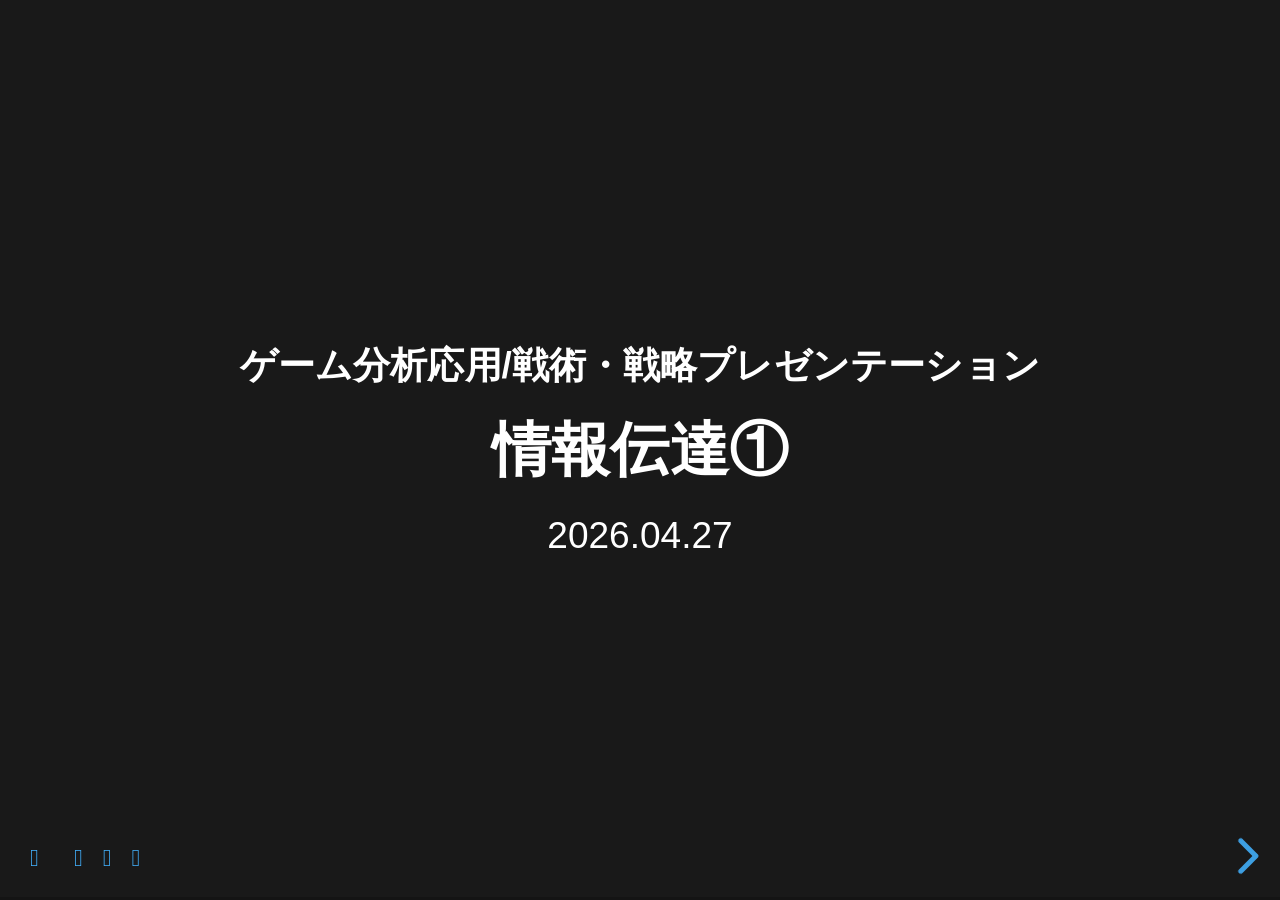
==== export/index.html @ 5ce7e320 "Publish lecture03 materials and generated reveal exports. Add the new lecture markdown/theme assets " ====
<!doctype html>
<html lang="en">

<head>
  <meta charset="utf-8">

  <title>Reveal JS presentation</title>

  <meta name="description" content="A framework for easily creating beautiful presentations using HTML">
  <meta name="author" content="Hakim El Hattab">

  <meta name="apple-mobile-web-app-capable" content="yes">
  <meta name="apple-mobile-web-app-status-bar-style" content="black-translucent">

  <meta name="viewport" content="width=device-width, initial-scale=1.0">

  <link rel="stylesheet" href="libs/reveal.js/4.3.1/reset.css">
  <link rel="stylesheet" href="libs/reveal.js/4.3.1/reveal.css">

  <link rel="stylesheet" href="https://maxcdn.bootstrapcdn.com/font-awesome/4.5.0/css/font-awesome.min.css">

  <!-- highlight Theme -->
  
  <link rel="stylesheet" href="libs/highlight.js/11.3.1/styles/monokai.min.css">
  
	
		
	<link rel="stylesheet" href="libs/reveal.js/4.3.1/plugin/chalkboard/style.css">
	
	
	
  <link rel="stylesheet" href="libs/reveal.js/4.3.1/plugin/customcontrols/style.css">
  
	



  <!-- Revealjs Theme -->
  
  <link rel="stylesheet" href="libs/reveal.js/4.3.1/theme/black.css" id="theme">
  
  

  <link rel="stylesheet" href="libs/styles/tasklist.css">
	<link rel="stylesheet" href="libs/styles/iota.css">
	<link rel="stylesheet" href="libs/styles/layout.css">


  <!-- Revealjs Theme -->
  

   <!-- css list -->
	

   

</head>

<body>

   

  <div class="reveal">

    <!-- Any section element inside of this container is displayed as a slide -->
    <div class="slides">

      


    
        <section >
            
            <link rel="stylesheet" href="my-theme.css">
<p><strong>ゲーム分析応用/戦術・戦略プレゼンテーション</strong></p>
<h1>情報伝達①</h1>
<p>2026.04.27</p>

            </section>
    



    
        <section >
            
            <h1>本日の内容</h1>
<ul>
<li class="fragment fade-left">前回の振り返り</li>
<li class="fragment fade-left">Sec1 ドキュメントベースのススメ</li>
<li class="fragment fade-left">Sec2 タスク準備時間</li>
</ul>

            </section>
    



    
        <section >
            
            <h3>前回の振り返り</h3>
<ul>
<li class="fragment fade-left">プレゼンテーションには４つの機能がある
<ul>
<li class="fragment fade-left">情報伝達</li>
<li class="fragment fade-left">理解促進</li>
<li class="fragment fade-left">納得形成</li>
<li class="fragment fade-left">行動喚起</li>
</ul>
</li>
<li class="fragment fade-left">行動喚起（相手に意図した行動をしてもらうこと）が最終目的</li>
<li class="fragment fade-left">プレゼンの成功とは、目的が達成されたかどうかで決まる</li>
<li class="fragment fade-left">プレゼンを成功させるために大切なことは
<ul>
<li class="fragment fade-left">まず目的を明確にすること</li>
<li class="fragment fade-left">相手の気持ち・立場になって構成すること</li>
</ul>
</li>
</ul>

            </section>
    



    
        <section data-transition="slide" data-background="#00b2bc" data-background-transition="zoom">
            
            <h1>Section1</h1>
<p>ドキュメントベースのススメ</p>
<!-- .slide: data-transition="slide" data-background="#00b2bc" data-background-transition="zoom" -->
<ul>
<li class="fragment fade-left">「いきなりスライド」がもたらす罠</li>
<li class="fragment fade-left">ドキュメントベースとは</li>
<li class="fragment fade-left">なぜプレゼンなのにドキュメントなのか</li>
<li class="fragment fade-left">ドキュメントベースのデメリット</li>
<li class="fragment fade-left">どのように構成するか</li>
<li class="fragment fade-left">ドキュメントベースのためのテクニック</li>
</ul>

            </section>
    



    
        <section >
            
            <h2>「いきなりスライド」がもたらす罠</h2>
<p class="fragment fade-left">こんな経験ないですか？</p>
<ol>
<li class="fragment fade-left">何を伝えたいのかわからなくなる</li>
<li class="fragment fade-left">統一感のないレイアウト</li>
<li class="fragment fade-left">テンプレートありきの構成</li>
</ol>

            </section>
    



    
        <section >
            
            <h3>何を伝えたいのかわからなくなる</h3>
<ul>
<li class="fragment fade-left">パワポにいきなり取り組むと･･･</li>
<li class="fragment fade-left">最終的な着地が見えにくく、枝葉のスライドが増えていく</li>
<li class="fragment fade-left">結果的に何を伝えたいプレゼンなのか路頭に迷う</li>
</ul>

            </section>
    



    
        <section >
            
            <h3>統一感のないレイアウト</h3>
<ul>
<li class="fragment fade-left">スライドごとにボリュームがバラバラ</li>
<li class="fragment fade-left">見出しの構成も一貫性がない（粒度がばらばら）</li>
<li class="fragment fade-left">全体的に統一感のないデザインになる</li>
</ul>

            </section>
    



    
        <section >
            
            <h3>テンプレートありきの構成</h3>
<ul>
<li class="fragment fade-left">出回っているテンプレートを使えば見た目は綺麗だが･･･</li>
<li class="fragment fade-left">内容がテンプレートありきになる</li>
<li class="fragment fade-left">結果的に、自分の伝えたい内容と異なる</li>
<li class="fragment fade-left">コントロール（ボリューム・話し方など）が難しくなる</li>
</ul>

            </section>
    



    
        <section >
            
            <h2>ドキュメントベースとは</h2>
<ul>
<li class="fragment fade-left">文章でプレゼンの骨子を作成すること</li>
<li class="fragment fade-left">サンプルを見てみよう</li>
</ul>

            </section>
    



    
        <section >
            
            <h3>サンプル</h3>
<p>公開不可資料のため講義内でのみ提示</p>

            </section>
    



    
        <section >
            
            <h2>なぜプレゼンなのにドキュメントなのか</h2>
<p class="fragment fade-left">ドキュメントベースがもたらす4つのメリット</p>
<ol>
<li class="fragment fade-left">構造化とレイアウト作業の分離</li>
<li class="fragment fade-left">フィードバックと修正の容易さ</li>
<li class="fragment fade-left">ファイルの汎用性</li>
<li class="fragment fade-left">移動時間の有効活用</li>
</ol>

            </section>
    



    
        <section >
            
            <h3>1. 構造化とレイアウトの作業の分離</h3>
<ul>
<li class="fragment fade-left">説得力のあるプレゼンには以下2つの要素が不可欠
<ul>
<li class="fragment fade-left">論理的な内容（文章の構造化）</li>
<li class="fragment fade-left">視覚的な美しさ（レイアウト）</li>
</ul>
</li>
<li class="fragment fade-left">人間はマルチタスクが苦手な生き物</li>
<li class="fragment fade-left">構造化とレイアウト作業は究極のマルチタスク（同時並行は無理）</li>
<li class="fragment fade-left">まず文章構成作業とレイアウト作業を分離することを推奨</li>
</ul>

            </section>
    



    
        <section >
            
            <h3>2. フィードバックと修正の容易さ</h3>
<ul>
<li class="fragment fade-left">フィードバックは必ず受けよう</li>
<li class="fragment fade-left">指摘されるのはむかつくが、大体より良くなる</li>
<li class="fragment fade-left">最初からパワポで作成していると･･･
<ul>
<li class="fragment fade-left">せっかく作った綺麗なデザインがやり直し</li>
<li class="fragment fade-left">なんなら一からやり直しもあり得る</li>
</ul>
</li>
<li class="fragment fade-left">ドキュメントで作っておけば内容の修正は容易</li>
<li class="fragment fade-left">まず、内容面で上司の承認を得てからスライド移行がBP</li>
</ul>

            </section>
    



    
        <section >
            
            <h3>3. ファイルの拡張性</h3>
<ul>
<li class="fragment fade-left">パワポで作成したファイルは基本パワポでしか開けない</li>
<li class="fragment fade-left">互換性のあるソフトもあるが、レイアウトは保証されない</li>
<li class="fragment fade-left">PDFで固定すると、後々の取り回しが不便</li>
<li class="fragment fade-left">ドキュメントで作成しておけば･･･
<ul>
<li class="fragment fade-left">テキストファイルだから取り回しが楽（互換性・容量）</li>
<li class="fragment fade-left">特に昨今のAIブームとは相性が最高！！</li>
</ul>
</li>
</ul>

            </section>
    



    
        <section >
            
            <h3>4. 移動時間の有効活用にもなる</h3>
<ul>
<li class="fragment fade-left">テキストファイルならスマホでも作業可能</li>
<li class="fragment fade-left">移動時間が活用できる点は実は大きなメリット</li>
<li class="fragment fade-left">アナリストはとにかくやること多い</li>
<li class="fragment fade-left">遠征時など移動時間を有効活用しよう</li>
</ul>

            </section>
    



    
        <section >
            
            <h2>ドキュメントベースのデメリット</h2>
<ul>
<li class="fragment fade-left">シンプルに手間が増える</li>
<li class="fragment fade-left">自分の文章力が露呈する</li>
</ul>

            </section>
    



    
        <section >
            
            <h3>シンプルに手間が増える</h3>
<ul>
<li class="fragment fade-left">スライドだけでなく文章を作成する必要があるので</li>
<li class="fragment fade-left">シンプルにスライドだけ作るより手間がかかる</li>
<li class="fragment fade-left">ただし、</li>
<li class="fragment fade-left">慣れてくる＋工夫によってスライドだけより早くなる</li>
</ul>

            </section>
    



    
        <section >
            
            <h3>自分の文章力が露呈する</h3>
<ul>
<li class="fragment fade-left">これが最大の難所</li>
<li class="fragment fade-left">構造化が下手くそだと文章作りは厳しい</li>
<li class="fragment fade-left">ただし断言します、</li>
<li class="fragment fade-left">人は文章を書かせればシゴデキかどうかわかります</li>
<li class="fragment fade-left">これを機に文章を書く力を身につけよう</li>
</ul>

            </section>
    



    
        <section >
            
            <h4>おすすめ書籍</h4>
<ul>
<li class="fragment fade-left">理科系の作文技術　木下是雄 著</li>
</ul>

            </section>
    



    
        <section >
            
            <h2>どのようにドキュメントを作るのか</h2>
<ol>
<li class="fragment fade-left">目的を定めよう</li>
<li class="fragment fade-left">PREP法でまとめよう</li>
<li class="fragment fade-left">なるべく箇条書きがおすすめ</li>
</ol>

            </section>
    



    
        <section >
            
            <h3>1. 目的を定めよう</h3>
<ul>
<li class="fragment fade-left">プレゼンの成功とは目的が達成されたかどうかで決まる</li>
<li class="fragment fade-left">そもそもの目的（ゴール）が明確でなければ一貫した文章は作れない</li>
<li class="fragment fade-left">プレゼンの目的は何なのか、</li>
<li class="fragment fade-left">行動喚起の役割に落とし込んで考えてみよう</li>
</ul>

            </section>
    



    
        <section >
            
            <h3>2. PREP法でまとめよう</h3>
<ul>
<li class="fragment fade-left">目的が定まったら後は逆算で考える、</li>
<li class="fragment fade-left">どのような道筋（論理）を辿れば相手を動かせるのか？</li>
<li class="fragment fade-left">文章構成にはいくつかの枠組み（フレームワーク）がある</li>
<li class="fragment fade-left">その一つがPREP法
<ul>
<li class="fragment fade-left">Point: 結論</li>
<li class="fragment fade-left">Reason: 理由</li>
<li class="fragment fade-left">Example: 具体例</li>
<li class="fragment fade-left">Point: 結論</li>
</ul>
</li>
<li class="fragment fade-left">こういったフレームワークを用いると論理的な文章が書ける</li>
<li class="fragment fade-left">もちろんPREP法以外でも可</li>
</ul>

            </section>
    



    
        <section >
            
            <h3>3. なるべく箇条書きがおすすめ</h3>
<ul>
<li class="fragment fade-left">あくまでスライド用のドキュメントだと意識しよう</li>
<li class="fragment fade-left">スライドになったことを想定して可能な限り箇条書き推奨</li>
<li class="fragment fade-left">文章が多いスライドは誰も見たくない</li>
</ul>

            </section>
    



    
        <section >
            
            <h2>ドキュメントベースのためのテクニック</h2>
<ol>
<li class="fragment fade-left">アウトラインは文章構成の必須スキル</li>
<li class="fragment fade-left">AIは校正作業に使うべし</li>
<li class="fragment fade-left">ドキュメントをそのままスライド化</li>
</ol>

            </section>
    



    
        <section >
            
            <h3>1. アウトラインは文章構成の必須スキル</h3>
<ul>
<li class="fragment fade-left">いきなり文章を書き始めると、先行きが見えず論理展開が難しい</li>
<li class="fragment fade-left">アウトラインは論理の「骨格」を先に決める作業</li>
<li class="fragment fade-left">見出しの階層＝論理の階層なので、ここを整えれば文章の流れも自然に整う</li>
<li class="fragment fade-left">逆に言えば、アウトラインをサボると･･･
<ul>
<li class="fragment fade-left">同じ話が別の見出しに二重登場したり</li>
<li class="fragment fade-left">細部に迷い込んで、結局「何が言いたいのか」がぼやける</li>
</ul>
</li>
<li class="fragment fade-left">まずは見出しだけ、次に箇条書き、最後に必要なところだけ肉付け、の順番を推奨</li>
</ul>

            </section>
    



    
        <section >
            
            <h3>2. AIは校正作業に使うべし</h3>
<ul>
<li class="fragment fade-left">AIは優秀だが使いようによっては弱点が目立つ
<ul>
<li class="fragment fade-left">弱点① アイデア出し-&gt;平凡なアイデア</li>
<li class="fragment fade-left">弱点② 論理展開-&gt;自分の言葉・スタイルにならない</li>
</ul>
</li>
<li class="fragment fade-left">AIを使用するなら校正段階で使うのがおすすめ</li>
<li class="fragment fade-left">自分の書いた文章を構成してもらうことで
<ul>
<li class="fragment fade-left">アイデア・論理展開はそのままに微細な修正が可能</li>
<li class="fragment fade-left">拙い文章でもフィードバックをもらうことで文章力強化にもなる</li>
</ul>
</li>
</ul>

            </section>
    



    
        <section >
            
            <h3>3. ドキュメントをそのままスライド化</h3>
<ul>
<li class="fragment fade-left">ツールを駆使すればドキュメントを用いてスライドを作れる</li>
<li class="fragment fade-left">例えば私の例･･･reveal.js</li>
<li class="fragment fade-left">昨今のAIブームとの相性も◎</li>
<li class="fragment fade-left">GenSparkなどの生成AIサービスに丸投げするのも有り</li>
<li class="fragment fade-left">こういった工夫によってスライド作りは効率化が可能</li>
</ul>

            </section>
    



    
        <section >
            
            <h2>まとめ</h2>
<ul>
<li class="fragment fade-left">スライドはドキュメントから作るのがおすすめ</li>
<li class="fragment fade-left">ドキュメントベースのメリットは･･･
<ul>
<li class="fragment fade-left">論理的な展開が構成しやすい</li>
<li class="fragment fade-left">修正作業が容易・後戻りが少ない</li>
<li class="fragment fade-left">元のファイルを流用しやすい</li>
<li class="fragment fade-left">移動時間も作業がしやすい</li>
</ul>
</li>
</ul>

            </section>
    



    
        <section data-transition="slide" data-background="#00b2bc" data-background-transition="zoom">
            
            <h1>Section2 タスク準備時間</h1>
<!-- .slide: data-transition="slide" data-background="#00b2bc" data-background-transition="zoom" -->
<ul>
<li class="fragment fade-left">タスク内容確認</li>
</ul>

            </section>
    



    
        <section >
            
            <h3>タスクのテーマ</h3>
<p class="fragment fade-left">みんなにお勧めしたい私のライフハック</p>
<h3 class="fragment fade-left">タスクの制約等</h3>
<ul>
<li class="fragment fade-left">本タスクは課題点の対象となる</li>
<li class="fragment fade-left">本タスクはドキュメントベース（Word）での提出とする</li>
<li class="fragment fade-left">提出期限は本日の講義終了時点</li>
<li class="fragment fade-left">本タスクを基に第４回授業時に口頭プレゼンを実施</li>
<li class="fragment fade-left">目的：
<ul>
<li class="fragment fade-left">クラスの人にライフハックを取り入れてもらうこと</li>
</ul>
</li>
</ul>

            </section>
    



    
        <section >
            
            <p class="fragment fade-left"><strong>次週、予告。</strong></p>
<h2 class="fragment fade-left">「QOLを爆上げよう！みんなのライフハック術」</h2>

            </section>
    


    </div>


  </div>

  <div class="line top"></div>
  <div class="line bottom"></div>
  <div class="line left"></div>
  <div class="line right"></div>

  <script src="libs/reveal.js/4.3.1/reveal.js"></script>
<script src="libs/reveal.js/4.3.1/plugin/notes/notes.js"></script>
<script src="libs/reveal.js/4.3.1/plugin/markdown/markdown.js"></script>
<script src="libs/reveal.js/4.3.1/plugin/highlight/highlight.js"></script>
<script src="libs/reveal.js/4.3.1/plugin/math/math.js"></script>
<script src="libs/reveal.js/4.3.1/plugin/fullscreen/plugin.js"></script>
<script src="libs/reveal.js/4.3.1/plugin/animate/plugin.js"></script>
<script src="libs/reveal.js/4.3.1/plugin/animate/svg.min.js"></script>
<script src="libs/reveal.js/4.3.1/plugin/anything/plugin.js"></script>
<script src="libs/reveal.js/4.3.1/plugin/anything/Chart.min.js"></script>
<script src="libs/reveal.js/4.3.1/plugin/anything/d3/d3.v3.min.js"></script>
<script src="libs/reveal.js/4.3.1/plugin/anything/d3.patch.js"></script>
<script src="libs/reveal.js/4.3.1/plugin/anything/d3/queue.v1.min.js"></script>
<script src="libs/reveal.js/4.3.1/plugin/anything/d3/topojson.v1.min.js"></script>
<script src="libs/reveal.js/4.3.1/plugin/anything/function-plot.js"></script>
<script src="libs/reveal.js/4.3.1/plugin/customcontrols/plugin.js"></script>
<script src="libs/reveal.js/4.3.1/plugin/embed-tweet/plugin.js"></script>
<script src="libs/reveal.js/4.3.1/plugin/chart/chart.min.js"></script>
<script src="libs/reveal.js/4.3.1/plugin/chart/plugin.js"></script>
<script src="libs/reveal.js/4.3.1/plugin/verticator/verticator.js"></script>

<script src="libs/reveal.js/4.3.1/plugin/zoom/zoom.js"></script>
<script src="libs/reveal.js/4.3.1/plugin/search/search.js"></script>
<script src="libs/reveal.js/4.3.1/plugin/menu/menu.js"></script>
<script src="libs/reveal.js/4.3.1/plugin/chalkboard/plugin.js"></script>

<!--	<script src="libs/reveal.js/4.3.1/plugin/audio-slideshow/plugin.js"></script>  -->
<!--	<script src="libs/reveal.js/4.3.1/plugin/audio-slideshow/recorder.js"></script>-->
<!--	<script src="libs/reveal.js/4.3.1/plugin/audio-slideshow/RecordRTC.js"></script>-->

  

<script>
  const printPlugins = [
      RevealNotes,
      RevealHighlight,
      RevealMath.MathJax3,
      RevealAnimate,
      RevealChalkboard, 
			RevealEmbedTweet,
			RevealChart,
		];

		const plugins =  [...printPlugins,
		RevealZoom, 
		RevealSearch, 
				RevealMarkdown, 
				RevealMenu, 
				RevealFullscreen,
				RevealAnything,
				//RevealAudioSlideshow,
				//RevealAudioRecorder,
				RevealCustomControls, 
				// poll
				// question
				// seminar
				Verticator 
				 ]


		// Also available as an ES module, see:
		// https://revealjs.com/initialization/
		Reveal.initialize({
			controls: true,
      controlsTutorial: true,
      controlsLayout: 'bottom-right',
      controlsBackArrows: 'faded',
      progress: true,
      slideNumber: false,
      //#showSlideNumber "all" "print" "speaker"
      hash: true, //# hash: false,
      //# respondToHashChanges: true,
      //# history: false,
      keyboard: true,
      //#keyboardCondition: null,
      overview: true,
      center: true,
      touch: true,
      loop: false,
      rtl: false,
      //#navigationMode: 'default', linear grid
      shuffle: false,
      fragments: true,
      fragmentInURL: false,
      embedded: false,
      help: true,
      //#pause: true
      showNotes: false,
      autoPlayMedia: false, // TODO fix this to a nullable value
      //#preloadIframes: null. true false
      //#autoAnimate: true
      //#autoAnimateMatcher: null,
      //#autoAnimateEasing: 'ease',
      //autoAnimateDuration: 1.0,
      //#autoAnimateUnmatched: true
      //#autoAnimateStyles: []
      autoSlide: 0, // TODO fix this to a falseable value
      autoSlideStoppable: true,
      autoSlideMethod: '0',
      defaultTiming: 120,
      mouseWheel: false,
      //#previewLinks: false
      //#postMessage: true, // TODO : this can cause issues with the vscode api ???
      //#postMessageEvents: false,
      //#focusBodyOnPageVisibilityChange: true,
      transition: 'fade',
      transitionSpeed: 'slow',
      backgroundTransition: 'fade',
      //#pdfMaxPagesPerSlide: Number.POSITIVE_INFINITY,
      //#pdfSeparateFragments: true,
      //#pdfPageHeightOffset: -1,
      viewDistance: 3,
      //#mobileViewDistance: 2,
      display: 'block',
      //#hideInactiveCursor: true,
      //#hideCursorTime: 5000

      // Parallax Background
      parallaxBackgroundImage: '',
      parallaxBackgroundSize: '',
      parallaxBackgroundHorizontal: 0,
      parallaxBackgroundVertical: 0,

      //Presentation Size
      width: 960,
			height: 700,
			margin: 0.04,
      minScale: 0.2,
      maxScale: 2,
      disableLayout: false,

      audio: {
        prefix: 'audio/', // audio files are stored in the "audio" folder
        suffix: '.ogg', // audio files have the ".ogg" ending
        textToSpeechURL: null, // the URL to the text to speech converter
        defaultNotes: false, // use slide notes as default for the text to speech converter
        defaultText: false, // use slide text as default for the text to speech converter
        advance: 0, // advance to next slide after given time in milliseconds after audio has played, use negative value to not advance
        autoplay: false, // automatically start slideshow
        defaultDuration: 5, // default duration in seconds if no audio is available
        defaultAudios: true, // try to play audios with names such as audio/1.2.ogg
        playerOpacity: 0.05, // opacity value of audio player if unfocused
        playerStyle: 'position: fixed; bottom: 4px; left: 25%; width: 50%; height:75px; z-index: 33;', // style used for container of audio controls
        startAtFragment: false, // when moving to a slide, start at the current fragment or at the start of the slide
      },
      
      chalkboard: { // font-awesome.min.css must be available
        //src: "chalkboard/chalkboard.json",
        storage: "chalkboard-demo",
      },
      
			customcontrols: {
					controls: [
      						{
						  id: 'toggle-overview',
						  title: 'Toggle overview (O)',
						  icon: '<i class="fa fa-th"></i>',
						  action: 'Reveal.toggleOverview();'
						}
						,
      {
        icon: '<i class="fa fa-pen-square"></i>',
        title: 'Toggle chalkboard (B)',
        action: 'RevealChalkboard.toggleChalkboard();'
      },
      {
        icon: '<i class="fa fa-pen"></i>',
        title: 'Toggle notes canvas (C)',
        action: 'RevealChalkboard.toggleNotesCanvas();'
      }
      
				]
			},
			chart: {
					defaults: { 
						color: 'lightgray', // color of labels
						scale: { 
							beginAtZero: true, 
							ticks: { stepSize: 1 },
							grid: { color: "lightgray" } , // color of grid lines
						},
					},
					line: { borderColor: [ "rgba(20,220,220,.8)" , "rgba(220,120,120,.8)", "rgba(20,120,220,.8)" ], "borderDash": [ [5,10], [0,0] ] }, 
					bar: { backgroundColor: [ "rgba(20,220,220,.8)" , "rgba(220,120,120,.8)", "rgba(20,120,220,.8)" ]}, 
					pie: { backgroundColor: [ ["rgba(0,0,0,.8)" , "rgba(220,20,20,.8)", "rgba(20,220,20,.8)", "rgba(220,220,20,.8)", "rgba(20,20,220,.8)"] ]},
					radar: { borderColor: [ "rgba(20,220,220,.8)" , "rgba(220,120,120,.8)", "rgba(20,120,220,.8)" ]}, 
			},
			math: {
				mathjax: 'https://cdn.jsdelivr.net/gh/mathjax/mathjax@2.7.8/MathJax.js',
				config: 'TeX-AMS_HTML-full',
				// pass other options into `MathJax.Hub.Config()`
				TeX: { Macros: { RR: "{\\bf R}" } }
				},
				anything: [ 
				{
		className: "plot",
		defaults: {width:500, height: 500, grid:true},
		initialize: (function(container, options){ options.target = "#"+container.id; functionPlot(options) })
	 },
	 {
		className: "chart",  
		initialize: (function(container, options){ container.chart = new Chart(container.getContext("2d"), options);  })
	 },
	 {
		className: "anything",
		initialize: (function(container, options){ if (options && options.initialize) { options.initialize(container)} })
	 },
					],
			// Learn about plugins: https://revealjs.com/plugins/
			plugins: (window.location.search.match(/print-pdf/gi) ? printPlugins : plugins ) 
		});
			


	    // Change chalkboard theme : 
		function changeTheme(input) {
			var config = {};
			config.theme = input.value;
			Reveal.getPlugin("RevealChalkboard").configure(config);
			input.blur();
		}

		// // Handle the message inside the webview
        // window.addEventListener('message', event => {

        //     const message = event.data; // The JSON data our extension sent

        //     switch (message.command) {
        //         case 'refactor':
        //             Reveal.toggleHelp();
        //     }
        // });

		if (window.location.search.match(/print-pdf-now/gi)) {
      		setTimeout(() => {
				window.print();
			  }, 2500);
			
    }
</script>

</body>

</html>
---- export/libs/highlight.js/11.3.1/styles/monokai.min.css ----
pre code.hljs{display:block;overflow-x:auto;padding:1em}code.hljs{padding:3px 5px}.hljs{background:#272822;color:#ddd}.hljs-keyword,.hljs-literal,.hljs-name,.hljs-selector-tag,.hljs-strong,.hljs-tag{color:#f92672}.hljs-code{color:#66d9ef}.hljs-attribute,.hljs-link,.hljs-regexp,.hljs-symbol{color:#bf79db}.hljs-addition,.hljs-built_in,.hljs-bullet,.hljs-emphasis,.hljs-section,.hljs-selector-attr,.hljs-selector-pseudo,.hljs-string,.hljs-subst,.hljs-template-tag,.hljs-template-variable,.hljs-title,.hljs-type,.hljs-variable{color:#a6e22e}.hljs-class .hljs-title,.hljs-title.class_{color:#fff}.hljs-comment,.hljs-deletion,.hljs-meta,.hljs-quote{color:#75715e}.hljs-doctag,.hljs-keyword,.hljs-literal,.hljs-section,.hljs-selector-id,.hljs-selector-tag,.hljs-title,.hljs-type{font-weight:700}
---- export/libs/reveal.js/4.3.1/plugin/chalkboard/style.css ----
div.palette, div.boardhandle {
  position: absolute;
/*
  height: 260px;
  margin: -130px 0 0 0px;
*/  
  top: 50%;
  transform: translateY(-50%);
  font-size: 24px;
  border-radius: 10px;
  border-top:    4px solid #222; 
  border-right:  4px solid #222; 
  border-bottom: 4px solid #222;
  background: black;
  transition: transform 0.3s;
}

div.palette  {
  left: -10px;
  padding-left:10px;
}

div.boardhandle {
  right: -10px;
  padding-right:10px;
}

div.palette > ul,
div.boardhandle > ul {
  list-style-type: none;
  margin: 0;
  padding: 0;
}

div.palette > ul > li,
div.boardhandle > ul > li {
  margin: 10px;
}

@media print {
	div.palette, div.boardhandle, .chalkboard-button { 
		display: none!important; 
	}
}
---- export/libs/reveal.js/4.3.1/plugin/customcontrols/style.css ----
#customcontrols {
	z-index: 40;
	position: fixed; 
	left: 70px; 
	bottom: 30px;
	text-align: center;
	font-size: 24px;
}

#customcontrols button {
	background: none;
	color: var(--r-link-color);
	border: none;
	padding: 0;
	font: inherit;
	cursor: pointer;
	outline: inherit;
	z-index: 40;
}

#customcontrols button:hover {
	color: var(--r-link-color-hover);
}

#customcontrols > ul {
	position: fixed; 
	left: 54px; 
	bottom: 64px;
	list-style-type: none;
	overflow: hidden;
	margin: 0;
	padding: 0;
	border: 1px solid var(--r-link-color);
	border-radius: 5px;
	padding: 10px;
	background-color: var(--r-background-color)
}

#customcontrols ul > li {
	margin: 0px 5px;
	padding: 0px 5px;
	float: left;
}

#customcontrols.collapsed  #collapse-customcontrols, #customcontrols.collapsed > ul  {
	display: none;
} 

#customcontrols:not(.collapsed) #expand-customcontrols {
	display: none;
} 

@media only screen and (min-width: 500px) {
	#customcontrols > button {
		display: none;
	}
	#customcontrols > ul {
		bottom: 20px;
		border: none;
		background: none;
	}
}
---- export/libs/reveal.js/4.3.1/theme/black.css ----
/**
 * Black theme for reveal.js. This is the opposite of the 'white' theme.
 *
 * By Hakim El Hattab, http://hakim.se
 */
@import url(./fonts/source-sans-pro/source-sans-pro.css);
section.has-light-background, section.has-light-background h1, section.has-light-background h2, section.has-light-background h3, section.has-light-background h4, section.has-light-background h5, section.has-light-background h6 {
  color: #222;
}

/*********************************************
 * GLOBAL STYLES
 *********************************************/
:root {
  --r-background-color: #191919;
  --r-main-font: Source Sans Pro, Helvetica, sans-serif;
  --r-main-font-size: 42px;
  --r-main-color: #fff;
  --r-block-margin: 20px;
  --r-heading-margin: 0 0 20px 0;
  --r-heading-font: Source Sans Pro, Helvetica, sans-serif;
  --r-heading-color: #fff;
  --r-heading-line-height: 1.2;
  --r-heading-letter-spacing: normal;
  --r-heading-text-transform: uppercase;
  --r-heading-text-shadow: none;
  --r-heading-font-weight: 600;
  --r-heading1-text-shadow: none;
  --r-heading1-size: 2.5em;
  --r-heading2-size: 1.6em;
  --r-heading3-size: 1.3em;
  --r-heading4-size: 1em;
  --r-code-font: monospace;
  --r-link-color: #42affa;
  --r-link-color-dark: #068de9;
  --r-link-color-hover: #8dcffc;
  --r-selection-background-color: #bee4fd;
  --r-selection-color: #fff;
}

.reveal-viewport {
  background: #191919;
  background-color: var(--r-background-color);
}

.reveal {
  font-family: var(--r-main-font);
  font-size: var(--r-main-font-size);
  font-weight: normal;
  color: var(--r-main-color);
}

.reveal ::selection {
  color: var(--r-selection-color);
  background: var(--r-selection-background-color);
  text-shadow: none;
}

.reveal ::-moz-selection {
  color: var(--r-selection-color);
  background: var(--r-selection-background-color);
  text-shadow: none;
}

.reveal .slides section,
.reveal .slides section > section {
  line-height: 1.3;
  font-weight: inherit;
}

/*********************************************
 * HEADERS
 *********************************************/
.reveal h1,
.reveal h2,
.reveal h3,
.reveal h4,
.reveal h5,
.reveal h6 {
  margin: var(--r-heading-margin);
  color: var(--r-heading-color);
  font-family: var(--r-heading-font);
  font-weight: var(--r-heading-font-weight);
  line-height: var(--r-heading-line-height);
  letter-spacing: var(--r-heading-letter-spacing);
  text-transform: var(--r-heading-text-transform);
  text-shadow: var(--r-heading-text-shadow);
  word-wrap: break-word;
}

.reveal h1 {
  font-size: var(--r-heading1-size);
}

.reveal h2 {
  font-size: var(--r-heading2-size);
}

.reveal h3 {
  font-size: var(--r-heading3-size);
}

.reveal h4 {
  font-size: var(--r-heading4-size);
}

.reveal h1 {
  text-shadow: var(--r-heading1-text-shadow);
}

/*********************************************
 * OTHER
 *********************************************/
.reveal p {
  margin: var(--r-block-margin) 0;
  line-height: 1.3;
}

/* Remove trailing margins after titles */
.reveal h1:last-child,
.reveal h2:last-child,
.reveal h3:last-child,
.reveal h4:last-child,
.reveal h5:last-child,
.reveal h6:last-child {
  margin-bottom: 0;
}

/* Ensure certain elements are never larger than the slide itself */
.reveal img,
.reveal video,
.reveal iframe {
  max-width: 95%;
  max-height: 95%;
}

.reveal strong,
.reveal b {
  font-weight: bold;
}

.reveal em {
  font-style: italic;
}

.reveal ol,
.reveal dl,
.reveal ul {
  display: inline-block;
  text-align: left;
  margin: 0 0 0 1em;
}

.reveal ol {
  list-style-type: decimal;
}

.reveal ul {
  list-style-type: disc;
}

.reveal ul ul {
  list-style-type: square;
}

.reveal ul ul ul {
  list-style-type: circle;
}

.reveal ul ul,
.reveal ul ol,
.reveal ol ol,
.reveal ol ul {
  display: block;
  margin-left: 40px;
}

.reveal dt {
  font-weight: bold;
}

.reveal dd {
  margin-left: 40px;
}

.reveal blockquote {
  display: block;
  position: relative;
  width: 70%;
  margin: var(--r-block-margin) auto;
  padding: 5px;
  font-style: italic;
  background: rgba(255, 255, 255, 0.05);
  box-shadow: 0px 0px 2px rgba(0, 0, 0, 0.2);
}

.reveal blockquote p:first-child,
.reveal blockquote p:last-child {
  display: inline-block;
}

.reveal q {
  font-style: italic;
}

.reveal pre {
  display: block;
  position: relative;
  width: 90%;
  margin: var(--r-block-margin) auto;
  text-align: left;
  font-size: 0.55em;
  font-family: var(--r-code-font);
  line-height: 1.2em;
  word-wrap: break-word;
  box-shadow: 0px 5px 15px rgba(0, 0, 0, 0.15);
}

.reveal code {
  font-family: var(--r-code-font);
  text-transform: none;
  tab-size: 2;
}

.reveal pre code {
  display: block;
  padding: 5px;
  overflow: auto;
  max-height: 400px;
  word-wrap: normal;
}

.reveal .code-wrapper {
  white-space: normal;
}

.reveal .code-wrapper code {
  white-space: pre;
}

.reveal table {
  margin: auto;
  border-collapse: collapse;
  border-spacing: 0;
}

.reveal table th {
  font-weight: bold;
}

.reveal table th,
.reveal table td {
  text-align: left;
  padding: 0.2em 0.5em 0.2em 0.5em;
  border-bottom: 1px solid;
}

.reveal table th[align=center],
.reveal table td[align=center] {
  text-align: center;
}

.reveal table th[align=right],
.reveal table td[align=right] {
  text-align: right;
}

.reveal table tbody tr:last-child th,
.reveal table tbody tr:last-child td {
  border-bottom: none;
}

.reveal sup {
  vertical-align: super;
  font-size: smaller;
}

.reveal sub {
  vertical-align: sub;
  font-size: smaller;
}

.reveal small {
  display: inline-block;
  font-size: 0.6em;
  line-height: 1.2em;
  vertical-align: top;
}

.reveal small * {
  vertical-align: top;
}

.reveal img {
  margin: var(--r-block-margin) 0;
}

/*********************************************
 * LINKS
 *********************************************/
.reveal a {
  color: var(--r-link-color);
  text-decoration: none;
  transition: color 0.15s ease;
}

.reveal a:hover {
  color: var(--r-link-color-hover);
  text-shadow: none;
  border: none;
}

.reveal .roll span:after {
  color: #fff;
  background: var(--r-link-color-dark);
}

/*********************************************
 * Frame helper
 *********************************************/
.reveal .r-frame {
  border: 4px solid var(--r-main-color);
  box-shadow: 0 0 10px rgba(0, 0, 0, 0.15);
}

.reveal a .r-frame {
  transition: all 0.15s linear;
}

.reveal a:hover .r-frame {
  border-color: var(--r-link-color);
  box-shadow: 0 0 20px rgba(0, 0, 0, 0.55);
}

/*********************************************
 * NAVIGATION CONTROLS
 *********************************************/
.reveal .controls {
  color: var(--r-link-color);
}

/*********************************************
 * PROGRESS BAR
 *********************************************/
.reveal .progress {
  background: rgba(0, 0, 0, 0.2);
  color: var(--r-link-color);
}

/*********************************************
 * PRINT BACKGROUND
 *********************************************/
@media print {
  .backgrounds {
    background-color: var(--r-background-color);
  }
}
---- export/libs/styles/tasklist.css ----
[class*=task-list-item] {
    min-height: 22px;
    margin-top: 6px!important;
    margin-bottom: 6px!important;
    padding-left: 0;
    list-style: none;
}

[class*=task-list-item]>input:first-child {
    position: absolute!important;
    opacity: 0;
    margin: 0;
}
[class*=task-list-item]>label {
    padding-left: 29px!important;
    min-height: 22px;
    line-height: 22px;
    display: inline-block;
    position: relative;
    vertical-align: top;
    margin-bottom: 0;
    font-weight: 400;
    cursor: pointer;
}

.task-list-item>input:first-child:checked+input[type=hidden]+label::before, .task-list-item>input:first-child:checked+label::before {
    background-color: #ecf0f1;
    border-color: #ecf0f1;
}

[class*=task-list-item]>input:first-child+input[type=hidden]+label::before, [class*=task-list-item]>input:first-child+label::before {
    content: "";
    display: inline-block;
    position: absolute;
    width: 22px;
    height: 22px;
    border: 1px solid #D3CFC8;
    border-radius: 0;
    margin-left: -29px;
}


[class*=task-list-item]>input:first-child:checked+input[type=hidden]+label::after, [class*=task-list-item]>input:first-child:checked+label::after {
    content: "";
    display: inline-block;
    position: absolute;
    top: 0;
    left: 0;
    width: 7px;
    height: 10px;
    border: 2px solid #fff;
    border-left: none;
    border-top: none;
    transform: translate(7.75px,4.5px) rotate(45deg);
    -ms-transform: translate(7.75px,4.5px) rotate(45deg);
}


.task-list-item>input:first-child:checked+input[type=hidden]+label::after, .task-list-item>input:first-child:checked+label::after {
    border-bottom-color: #95a5a6;
    border-right-color: #95a5a6;
}



.reveal .container{
    display: grid;
  grid-auto-flow: column;
}
---- export/libs/styles/iota.css ----
.grid {
  display: grid !important;
  grid-gap: var(--gap-xs, 2rem);
  grid-auto-flow: var(--flow-xs, row);
  grid-auto-columns: var(--auto-cols-xs, auto);
  grid-auto-rows: var(--auto-rows-xs, auto);
  grid-template-columns: var(--template-cols-xs, repeat(var(--cols-xs, 1), var(--cols-size-xs, 1fr)));
  grid-template-rows: var(--template-rows-xs, none);
  justify-content: var(--jc-xs, space-evenly);
  justify-items: var(--ji-xs, stretch);
  align-content: var(--ac-xs, center);
  align-items: var(--ai-xs, stretch);
}
@media (min-width: 640px) {
  .grid {
    grid-gap: var(--gap-sm, 2rem);
    grid-auto-flow: var(--flow-sm, row);
    grid-auto-columns: var(--auto-cols-sm, auto);
    grid-auto-rows: var(--auto-rows-sm, auto);
    grid-template-columns: var(--template-cols-sm, repeat(var(--cols-sm, 2), var(--cols-size-sm, 1fr)));
    grid-template-rows: var(--template-rows-sm, none);
    justify-content: var(--jc-sm, space-evenly);
    justify-items: var(--ji-sm, stretch);
    align-content: var(--ac-sm, center);
    align-items: var(--ai-sm, stretch);
  }
}
@media (min-width: 860px) {
  .grid {
    grid-gap: var(--gap-md, 2rem);
    grid-auto-flow: var(--flow-md, row);
    grid-auto-columns: var(--auto-cols-md, auto);
    grid-auto-rows: var(--auto-rows-md, auto);
    grid-template-columns: var(--template-cols-md, repeat(var(--cols-md, 2), var(--cols-size-md, 1fr)));
    grid-template-rows: var(--template-rows-md, none);
    justify-content: var(--jc-md, space-evenly);
    justify-items: var(--ji-md, stretch);
    align-content: var(--ac-md, center);
    align-items: var(--ai-md, stretch);
  }
}
@media (min-width: 1080px) {
  .grid {
    grid-gap: var(--gap-lg, 2rem);
    grid-auto-flow: var(--flow-lg, row);
    grid-auto-columns: var(--auto-cols-lg, auto);
    grid-auto-rows: var(--auto-rows-lg, auto);
    grid-template-columns: var(--template-cols-lg, repeat(var(--cols-lg, 4), var(--cols-size-lg, 1fr)));
    grid-template-rows: var(--template-rows-lg, none);
    justify-content: var(--jc-lg, space-evenly);
    justify-items: var(--ji-lg, stretch);
    align-content: var(--ac-lg, center);
    align-items: var(--ai-lg, stretch);
  }
}
@media (min-width: 1300px) {
  .grid {
    grid-gap: var(--gap-xl, 2rem);
    grid-auto-flow: var(--flow-xl, row);
    grid-auto-columns: var(--auto-cols-xl, auto);
    grid-auto-rows: var(--auto-rows-xl, auto);
    grid-template-columns: var(--template-cols-xl, repeat(var(--cols-xl, 4), var(--cols-size-xl, 1fr)));
    grid-template-rows: var(--template-rows-xl, none);
    justify-content: var(--jc-xl, space-evenly);
    justify-items: var(--ji-xl, stretch);
    align-content: var(--ac-xl, center);
    align-items: var(--ai-xl, stretch);
  }
}
.grid.is-inline {
  display: inline-grid;
}
.grid > * {
  min-width: 0px;
  max-width: 100%;
  min-height: 0px;
  grid-column: var(--col-xs, auto);
  grid-row: var(--row-xs, auto);
  justify-self: var(--js-xs, auto);
  align-self: var(--as-xs, auto);
}
@media (min-width: 640px) {
  .grid > * {
    grid-column: var(--col-sm, auto);
    grid-row: var(--row-sm, auto);
    justify-self: var(--js-sm, auto);
    align-self: var(--as-sm, auto);
  }
}
@media (min-width: 860px) {
  .grid > * {
    grid-column: var(--col-md, auto);
    grid-row: var(--row-md, auto);
    justify-self: var(--js-md, auto);
    align-self: var(--as-md, auto);
  }
}
@media (min-width: 1080px) {
  .grid > * {
    grid-column: var(--col-lg, auto);
    grid-row: var(--row-lg, auto);
    justify-self: var(--js-lg, auto);
    align-self: var(--as-lg, auto);
  }
}
@media (min-width: 1300px) {
  .grid > * {
    grid-column: var(--col-xl, auto);
    grid-row: var(--row-xl, auto);
    justify-self: var(--js-xl, auto);
    align-self: var(--as-xl, auto);
  }
}
---- export/libs/styles/layout.css ----
.reveal .slides {
    display: flex;
    flex-direction: column;
    align-items: center;
    justify-content: center;
  }

  
  
  /*********************************************
   * Mostly Image
   *********************************************/
  
  .reveal-viewport.layout-bg50 .slides,
  .reveal-viewport.layout-bg30 .slides
 {
    width: 100% !important;
    left: 0 !important;
    top: 0 !important;
    bottom: 0 !important;
    right: 0 !important;
    transform: none !important;
  }
  

  
  .reveal-viewport.layout-bg50 .slide-background-content,
  .reveal-viewport.layout-bg1_3 .slide-background-content
   {
    animation: fadeInLeft; /* referring directly to the animation's @keyframe declaration */
    animation-duration: 0.5s; /* don't forget to set a duration! */
  }

  .reveal-viewport.layout-bg50 .slide-background-content { width: 50% !important; }
  .reveal-viewport.layout-bg33 .slide-background-content { width: 33% !important; }
  
  .reveal-viewport.layout-bg33 section,
  .reveal-viewport.layout-bg50 section {
    animation: fadeInRight; /* referring directly to the animation's @keyframe declaration */
    animation-duration: 0.5s; /* don't forget to set a duration! */
    align-self: flex-end !important;
  }

  .reveal-viewport.layout-bg50 section {  width: 50% !important;  }
  .reveal-viewport.layout-bg33 section {  width: 67% !important;  }

  .reveal-viewport.layout-bg50 section[data-state="layout-bg50"]{    width: 100% !important;  }
  .reveal-viewport.layout-bg33 section[data-state="layout-bg33"]{    width: 100% !important;  }
  

  .reveal-viewport.layout-bg33r .slide-background-content {     width: 33% !important; right: 0; }
  
  .reveal-viewport.layout-bg33r section {  width: 67% !important; left:0;  }

  .reveal-viewport.layout-bg50r .slide-background-content {     width: 50% !important; right: 0; }
  .reveal-viewport.layout-bg50r section {  width: 50% !important; left:0;  }
---- export/my-theme.css ----
/*********************************************
 * GLOBAL STYLES
 *********************************************/
:root {
  --r-background-color: #191919;
  --r-main-font: Source Sans Pro, Helvetica, sans-serif;
  --r-main-font-size: 30px;
  --r-main-color: #fff;
  --r-block-margin: 20px;
  --r-heading-margin: 0 0 20px 0;
  --r-heading-font: Source Sans Pro, Helvetica, sans-serif;
  --r-heading-color: #fff;
  --r-heading-line-height: 1.2;
  --r-heading-letter-spacing: normal;
  --r-heading-text-transform: uppercase;
  --r-heading-text-shadow: none;
  --r-heading-font-weight: 600;
  --r-heading1-text-shadow: none;
  --r-heading1-size: 1.6em;
  --r-heading2-size: 1.4em;
  --r-heading3-size: 1.1em;
  --r-heading4-size: 1em;
  --r-code-font: monospace;
  --r-link-color: #42affa;
  --r-link-color-dark: #068de9;
  --r-link-color-hover: #8dcffc;
  --r-selection-background-color: rgba(66, 175, 250, 0.75);
  --r-selection-color: #fff;
}

.reveal-viewport {
  background: #191919;
  background-color: var(--r-background-color);
}

.reveal {
  font-family: var(--r-main-font);
  font-size: var(--r-main-font-size);
  font-weight: normal;
  color: var(--r-main-color);
}

.reveal ::-moz-selection {
  color: var(--r-selection-color);
  background: var(--r-selection-background-color);
  text-shadow: none;
}

.reveal ::selection {
  color: var(--r-selection-color);
  background: var(--r-selection-background-color);
  text-shadow: none;
}

.reveal ::-moz-selection {
  color: var(--r-selection-color);
  background: var(--r-selection-background-color);
  text-shadow: none;
}

.reveal .slides section,
.reveal .slides section > section {
  line-height: 1.3;
  font-weight: inherit;
}

/*********************************************
 * HEADERS
 *********************************************/
.reveal h1,
.reveal h2,
.reveal h3,
.reveal h4,
.reveal h5,
.reveal h6 {
  margin: var(--r-heading-margin);
  color: var(--r-heading-color);
  font-family: var(--r-heading-font);
  font-weight: var(--r-heading-font-weight);
  line-height: var(--r-heading-line-height);
  letter-spacing: var(--r-heading-letter-spacing);
  text-transform: var(--r-heading-text-transform);
  text-shadow: var(--r-heading-text-shadow);
  word-wrap: break-word;
}

.reveal h1 {
  font-size: var(--r-heading1-size);
}

.reveal h2 {
  font-size: var(--r-heading2-size);
}

.reveal h3 {
  font-size: var(--r-heading3-size);
  margin: 1.5em 0 0 0;
}

.reveal h4 {
  font-size: var(--r-heading4-size);
}

.reveal h1 {
  text-shadow: var(--r-heading1-text-shadow);
}

/*********************************************
 * OTHER
 *********************************************/
.reveal p {
  margin: var(--r-block-margin) 0;
  line-height: 1.3;
}

/* Remove trailing margins after titles */
.reveal h1:last-child,
.reveal h2:last-child,
.reveal h3:last-child,
.reveal h4:last-child,
.reveal h5:last-child,
.reveal h6:last-child {
  margin-bottom: 0;
}

/* Ensure certain elements are never larger than the slide itself */
.reveal img,
.reveal video,
.reveal iframe {
  max-width: 95%;
  max-height: 95%;
}

.reveal strong,
.reveal b {
  font-weight: bold;
}

.reveal em {
  font-style: italic;
}

.reveal ol,
.reveal dl,
.reveal ul {
  display: inline-block;
  text-align: left;
  margin: 0 0 0 1em;
}

.reveal ul li {
  margin: 0.5em 0 0 0;
}

.reveal ul ul li {
  margin: 0.2em 0 0 0;
}

.reveal ol {
  list-style-type: decimal;
}

.reveal ul {
  list-style-type: disc;
}

.reveal ul ul {
  list-style-type: square;
}

.reveal ul ul ul {
  list-style-type: circle;
}

.reveal ul ul,
.reveal ul ol,
.reveal ol ol,
.reveal ol ul {
  display: block;
  margin-left: 40px;
}

.reveal dt {
  font-weight: bold;
}

.reveal dd {
  margin-left: 40px;
}

.reveal blockquote {
  display: block;
  position: relative;
  width: 70%;
  margin: var(--r-block-margin) auto;
  padding: 5px;
  font-style: italic;
  background: rgba(255, 255, 255, 0.05);
  box-shadow: 0px 0px 2px rgba(0, 0, 0, 0.2);
}

.reveal blockquote p:first-child,
.reveal blockquote p:last-child {
  display: inline-block;
}

.reveal q {
  font-style: italic;
}

.reveal pre {
  display: block;
  position: relative;
  width: 90%;
  margin: var(--r-block-margin) auto;
  text-align: left;
  font-size: 0.55em;
  font-family: var(--r-code-font);
  line-height: 1.2em;
  word-wrap: break-word;
  box-shadow: 0px 5px 15px rgba(0, 0, 0, 0.15);
}

.reveal code {
  font-family: var(--r-code-font);
  text-transform: none;
  -moz-tab-size: 2;
    -o-tab-size: 2;
       tab-size: 2;
}

.reveal pre code {
  display: block;
  padding: 5px;
  overflow: auto;
  max-height: 400px;
  word-wrap: normal;
}

.reveal .code-wrapper {
  white-space: normal;
}

.reveal .code-wrapper code {
  white-space: pre;
}

.reveal table {
  margin: auto;
  border-collapse: collapse;
  border-spacing: 0;
}

.reveal table th {
  font-weight: bold;
}

.reveal table th,
.reveal table td {
  text-align: left;
  padding: 0.2em 0.5em 0.2em 0.5em;
  border-bottom: 1px solid;
}

.reveal table th[align=center],
.reveal table td[align=center] {
  text-align: center;
}

.reveal table th[align=right],
.reveal table td[align=right] {
  text-align: right;
}

.reveal table tbody tr:last-child th,
.reveal table tbody tr:last-child td {
  border-bottom: none;
}

.reveal sup {
  vertical-align: super;
  font-size: smaller;
}

.reveal sub {
  vertical-align: sub;
  font-size: smaller;
}

.reveal small {
  display: inline-block;
  font-size: 0.6em;
  line-height: 1.2em;
  vertical-align: top;
}

.reveal small * {
  vertical-align: top;
}

.reveal img {
  margin: var(--r-block-margin) 0;
}

/*********************************************
 * LINKS
 *********************************************/
.reveal a {
  color: var(--r-link-color);
  text-decoration: none;
  transition: color 0.15s ease;
}

.reveal a:hover {
  color: var(--r-link-color-hover);
  text-shadow: none;
  border: none;
}

.reveal .roll span:after {
  color: #fff;
  background: var(--r-link-color-dark);
}

/*********************************************
 * Frame helper
 *********************************************/
.reveal .r-frame {
  border: 4px solid var(--r-main-color);
  box-shadow: 0 0 10px rgba(0, 0, 0, 0.15);
}

.reveal a .r-frame {
  transition: all 0.15s linear;
}

.reveal a:hover .r-frame {
  border-color: var(--r-link-color);
  box-shadow: 0 0 20px rgba(0, 0, 0, 0.55);
}

/*********************************************
 * NAVIGATION CONTROLS
 *********************************************/
.reveal .controls {
  color: var(--r-link-color);
}

/*********************************************
 * PROGRESS BAR
 *********************************************/
.reveal .progress {
  background: rgba(0, 0, 0, 0.2);
  color: var(--r-link-color);
}

/*********************************************
 * PRINT BACKGROUND
 *********************************************/
@media print {
  .backgrounds {
    background-color: var(--r-background-color);
  }
}/*# sourceMappingURL=black.css.map */
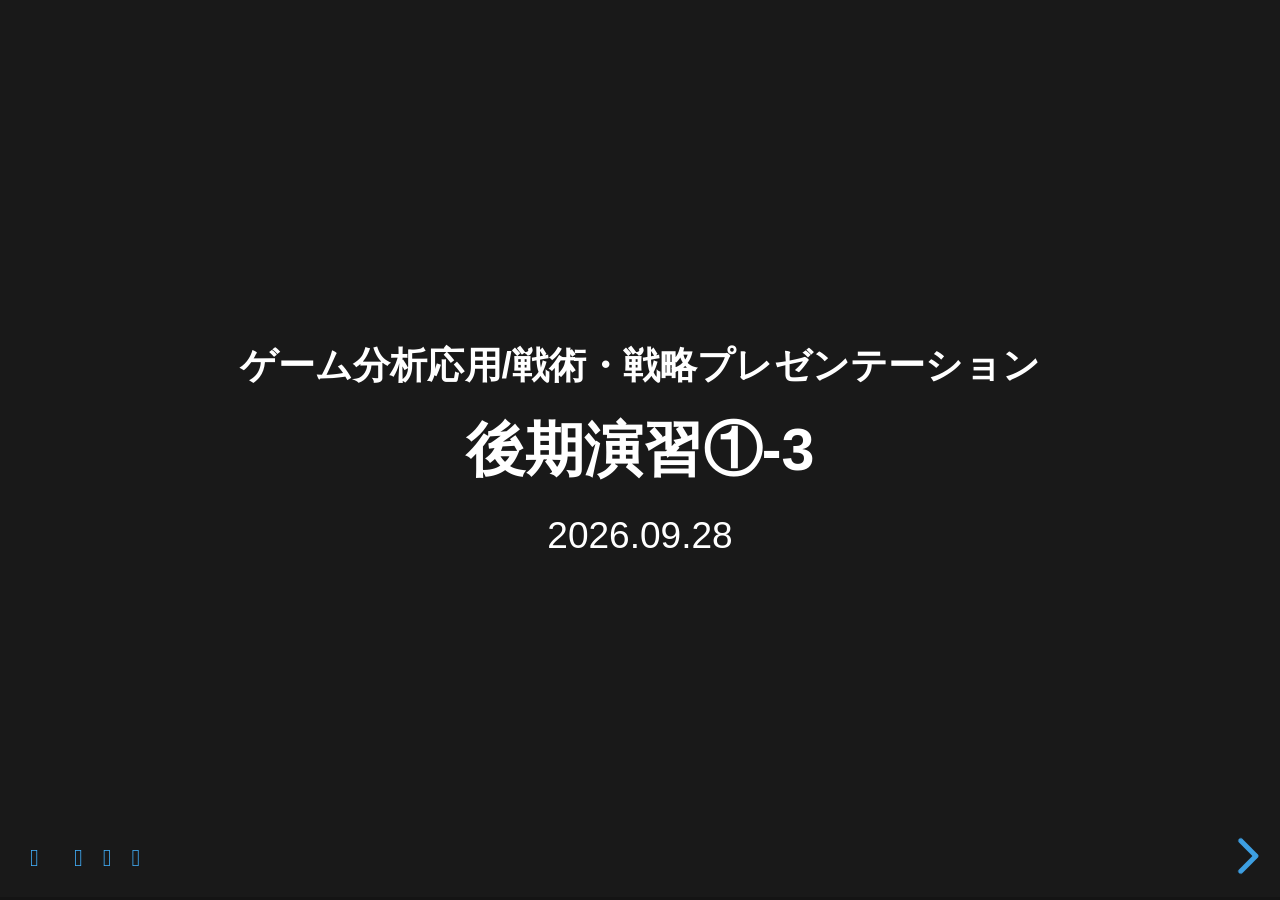
==== commit 40c4977d: "Update .gitignore and index.html for new lecture materials - Added new markdown files for independen" ====
--- a/export/index.html
+++ b/export/index.html
@@ -73,8 +73,8 @@
             
             <link rel="stylesheet" href="my-theme.css">
 <p><strong>ゲーム分析応用/戦術・戦略プレゼンテーション</strong></p>
-<h1>情報伝達①</h1>
-<p>2026.04.27</p>
+<h1>後期演習①-3</h1>
+<p>2026.09.28</p>
 
             </section>
     
@@ -86,38 +86,97 @@
             
             <h1>本日の内容</h1>
 <ul>
-<li class="fragment fade-left">前回の振り返り</li>
-<li class="fragment fade-left">Sec1 ドキュメントベースのススメ</li>
-<li class="fragment fade-left">Sec2 タスク準備時間</li>
-</ul>
-
-            </section>
-    
-
-
-
-    
-        <section >
-            
-            <h3>前回の振り返り</h3>
-<ul>
-<li class="fragment fade-left">プレゼンテーションには４つの機能がある
-<ul>
-<li class="fragment fade-left">情報伝達</li>
-<li class="fragment fade-left">理解促進</li>
-<li class="fragment fade-left">納得形成</li>
-<li class="fragment fade-left">行動喚起</li>
-</ul>
-</li>
-<li class="fragment fade-left">行動喚起（相手に意図した行動をしてもらうこと）が最終目的</li>
-<li class="fragment fade-left">プレゼンの成功とは、目的が達成されたかどうかで決まる</li>
-<li class="fragment fade-left">プレゼンを成功させるために大切なことは
-<ul>
-<li class="fragment fade-left">まず目的を明確にすること</li>
-<li class="fragment fade-left">相手の気持ち・立場になって構成すること</li>
-</ul>
-</li>
-</ul>
+<li>前回の振り返り</li>
+<li>Sec1 後期演習実践</li>
+</ul>
+
+            </section>
+    
+
+
+
+    
+        <section >
+            
+            <h1>前回の振り返り</h1>
+
+            </section>
+    
+
+
+
+    
+        <section >
+            
+            <h2>後期演習①</h2>
+<p class="fragment fade-left">データセットを用いた分析　</p>
+
+            </section>
+    
+
+
+
+    
+        <section >
+            
+            <h2>本演習のマイルストーン</h2>
+<ol>
+<li class="fragment fade-left">✅ データセットの選定　</li>
+<li class="fragment fade-left">✅ テーマ設定（課題、対象、狙い）　</li>
+<li class="fragment fade-left">✅分析　</li>
+<li class="fragment fade-left">プレゼン資料作成　</li>
+<li class="fragment fade-left">発表準備　</li>
+<li class="fragment fade-left">発表（10/5）　</li>
+</ol>
+
+            </section>
+    
+
+
+
+    
+        <section >
+            
+            <h2>分析をする上でのアドバイス</h2>
+<ul>
+<li class="fragment fade-left">分析のステップを意識しよう　</li>
+<li class="fragment fade-left">全ては目的から。課題・問い・仮説を使い分けよう　</li>
+</ul>
+
+            </section>
+    
+
+
+
+    
+        <section >
+            
+            <h3 class="fragment fade-left">分析のステップを意識しよう　</h3>
+<ol>
+<li class="fragment fade-left">目的設定・仮説立案　</li>
+<li class="fragment fade-left">データ収集　</li>
+<li class="fragment fade-left">前処理　</li>
+<li class="fragment fade-left">分析　</li>
+<li class="fragment fade-left">解釈　</li>
+<li class="fragment fade-left">アクションプランの策定 　</li>
+</ol>
+
+            </section>
+    
+
+
+
+    
+        <section >
+            
+            <h3>目的・仮説立案の例</h3>
+<ul>
+<li class="fragment fade-left">目的：試合の入りを良くする　</li>
+<li class="fragment fade-left">課題：試合開始10分間でのボールロスト数が多く失点に繋がっている　</li>
+<li class="fragment fade-left">問い：試合開始10分間の選手一人当たりの運動量（走行距離・加速度）とボール保持時間は試合中盤と比較して違いがあるか　</li>
+<li class="fragment fade-left">仮説：試合開始10分間とそれ以降（特に中盤）とを比較したときに、選手の運動量（走行距離・加速度）が低く、加えて一人当たりのボール- 保持時間が長いためボールロストが増えている　</li>
+</ul>
+<p class="fragment fade-left">→ これにより「試合前のウォーミングアップを見直そう！」という具体的なアクションプラン（提案・行動喚起）に繋げられる</p>
 
             </section>
     
@@ -128,479 +187,40 @@
         <section data-transition="slide" data-background="#00b2bc" data-background-transition="zoom">
             
             <h1>Section1</h1>
-<p>ドキュメントベースのススメ</p>
+<p>後期演習①実践</p>
 <!-- .slide: data-transition="slide" data-background="#00b2bc" data-background-transition="zoom" -->
 <ul>
-<li class="fragment fade-left">「いきなりスライド」がもたらす罠</li>
-<li class="fragment fade-left">ドキュメントベースとは</li>
-<li class="fragment fade-left">なぜプレゼンなのにドキュメントなのか</li>
-<li class="fragment fade-left">ドキュメントベースのデメリット</li>
-<li class="fragment fade-left">どのように構成するか</li>
-<li class="fragment fade-left">ドキュメントベースのためのテクニック</li>
-</ul>
-
-            </section>
-    
-
-
-
-    
-        <section >
-            
-            <h2>「いきなりスライド」がもたらす罠</h2>
-<p class="fragment fade-left">こんな経験ないですか？</p>
-<ol>
-<li class="fragment fade-left">何を伝えたいのかわからなくなる</li>
-<li class="fragment fade-left">統一感のないレイアウト</li>
-<li class="fragment fade-left">テンプレートありきの構成</li>
-</ol>
-
-            </section>
-    
-
-
-
-    
-        <section >
-            
-            <h3>何を伝えたいのかわからなくなる</h3>
-<ul>
-<li class="fragment fade-left">パワポにいきなり取り組むと･･･</li>
-<li class="fragment fade-left">最終的な着地が見えにくく、枝葉のスライドが増えていく</li>
-<li class="fragment fade-left">結果的に何を伝えたいプレゼンなのか路頭に迷う</li>
-</ul>
-
-            </section>
-    
-
-
-
-    
-        <section >
-            
-            <h3>統一感のないレイアウト</h3>
-<ul>
-<li class="fragment fade-left">スライドごとにボリュームがバラバラ</li>
-<li class="fragment fade-left">見出しの構成も一貫性がない（粒度がばらばら）</li>
-<li class="fragment fade-left">全体的に統一感のないデザインになる</li>
-</ul>
-
-            </section>
-    
-
-
-
-    
-        <section >
-            
-            <h3>テンプレートありきの構成</h3>
-<ul>
-<li class="fragment fade-left">出回っているテンプレートを使えば見た目は綺麗だが･･･</li>
-<li class="fragment fade-left">内容がテンプレートありきになる</li>
-<li class="fragment fade-left">結果的に、自分の伝えたい内容と異なる</li>
-<li class="fragment fade-left">コントロール（ボリューム・話し方など）が難しくなる</li>
-</ul>
-
-            </section>
-    
-
-
-
-    
-        <section >
-            
-            <h2>ドキュメントベースとは</h2>
-<ul>
-<li class="fragment fade-left">文章でプレゼンの骨子を作成すること</li>
-<li class="fragment fade-left">サンプルを見てみよう</li>
-</ul>
-
-            </section>
-    
-
-
-
-    
-        <section >
-            
-            <h3>サンプル</h3>
-<p>公開不可資料のため講義内でのみ提示</p>
-
-            </section>
-    
-
-
-
-    
-        <section >
-            
-            <h2>なぜプレゼンなのにドキュメントなのか</h2>
-<p class="fragment fade-left">ドキュメントベースがもたらす4つのメリット</p>
-<ol>
-<li class="fragment fade-left">構造化とレイアウト作業の分離</li>
-<li class="fragment fade-left">フィードバックと修正の容易さ</li>
-<li class="fragment fade-left">ファイルの汎用性</li>
-<li class="fragment fade-left">移動時間の有効活用</li>
-</ol>
-
-            </section>
-    
-
-
-
-    
-        <section >
-            
-            <h3>1. 構造化とレイアウトの作業の分離</h3>
-<ul>
-<li class="fragment fade-left">説得力のあるプレゼンには以下2つの要素が不可欠
-<ul>
-<li class="fragment fade-left">論理的な内容（文章の構造化）</li>
-<li class="fragment fade-left">視覚的な美しさ（レイアウト）</li>
-</ul>
-</li>
-<li class="fragment fade-left">人間はマルチタスクが苦手な生き物</li>
-<li class="fragment fade-left">構造化とレイアウト作業は究極のマルチタスク（同時並行は無理）</li>
-<li class="fragment fade-left">まず文章構成作業とレイアウト作業を分離することを推奨</li>
-</ul>
-
-            </section>
-    
-
-
-
-    
-        <section >
-            
-            <h3>2. フィードバックと修正の容易さ</h3>
-<ul>
-<li class="fragment fade-left">フィードバックは必ず受けよう</li>
-<li class="fragment fade-left">指摘されるのはむかつくが、大体より良くなる</li>
-<li class="fragment fade-left">最初からパワポで作成していると･･･
-<ul>
-<li class="fragment fade-left">せっかく作った綺麗なデザインがやり直し</li>
-<li class="fragment fade-left">なんなら一からやり直しもあり得る</li>
-</ul>
-</li>
-<li class="fragment fade-left">ドキュメントで作っておけば内容の修正は容易</li>
-<li class="fragment fade-left">まず、内容面で上司の承認を得てからスライド移行がBP</li>
-</ul>
-
-            </section>
-    
-
-
-
-    
-        <section >
-            
-            <h3>3. ファイルの拡張性</h3>
-<ul>
-<li class="fragment fade-left">パワポで作成したファイルは基本パワポでしか開けない</li>
-<li class="fragment fade-left">互換性のあるソフトもあるが、レイアウトは保証されない</li>
-<li class="fragment fade-left">PDFで固定すると、後々の取り回しが不便</li>
-<li class="fragment fade-left">ドキュメントで作成しておけば･･･
-<ul>
-<li class="fragment fade-left">テキストファイルだから取り回しが楽（互換性・容量）</li>
-<li class="fragment fade-left">特に昨今のAIブームとは相性が最高！！</li>
-</ul>
-</li>
-</ul>
-
-            </section>
-    
-
-
-
-    
-        <section >
-            
-            <h3>4. 移動時間の有効活用にもなる</h3>
-<ul>
-<li class="fragment fade-left">テキストファイルならスマホでも作業可能</li>
-<li class="fragment fade-left">移動時間が活用できる点は実は大きなメリット</li>
-<li class="fragment fade-left">アナリストはとにかくやること多い</li>
-<li class="fragment fade-left">遠征時など移動時間を有効活用しよう</li>
-</ul>
-
-            </section>
-    
-
-
-
-    
-        <section >
-            
-            <h2>ドキュメントベースのデメリット</h2>
-<ul>
-<li class="fragment fade-left">シンプルに手間が増える</li>
-<li class="fragment fade-left">自分の文章力が露呈する</li>
-</ul>
-
-            </section>
-    
-
-
-
-    
-        <section >
-            
-            <h3>シンプルに手間が増える</h3>
-<ul>
-<li class="fragment fade-left">スライドだけでなく文章を作成する必要があるので</li>
-<li class="fragment fade-left">シンプルにスライドだけ作るより手間がかかる</li>
-<li class="fragment fade-left">ただし、</li>
-<li class="fragment fade-left">慣れてくる＋工夫によってスライドだけより早くなる</li>
-</ul>
-
-            </section>
-    
-
-
-
-    
-        <section >
-            
-            <h3>自分の文章力が露呈する</h3>
-<ul>
-<li class="fragment fade-left">これが最大の難所</li>
-<li class="fragment fade-left">構造化が下手くそだと文章作りは厳しい</li>
-<li class="fragment fade-left">ただし断言します、</li>
-<li class="fragment fade-left">人は文章を書かせればシゴデキかどうかわかります</li>
-<li class="fragment fade-left">これを機に文章を書く力を身につけよう</li>
-</ul>
-
-            </section>
-    
-
-
-
-    
-        <section >
-            
-            <h4>おすすめ書籍</h4>
-<ul>
-<li class="fragment fade-left">理科系の作文技術　木下是雄 著</li>
-</ul>
-
-            </section>
-    
-
-
-
-    
-        <section >
-            
-            <h2>どのようにドキュメントを作るのか</h2>
-<ol>
-<li class="fragment fade-left">目的を定めよう</li>
-<li class="fragment fade-left">PREP法でまとめよう</li>
-<li class="fragment fade-left">なるべく箇条書きがおすすめ</li>
-</ol>
-
-            </section>
-    
-
-
-
-    
-        <section >
-            
-            <h3>1. 目的を定めよう</h3>
-<ul>
-<li class="fragment fade-left">プレゼンの成功とは目的が達成されたかどうかで決まる</li>
-<li class="fragment fade-left">そもそもの目的（ゴール）が明確でなければ一貫した文章は作れない</li>
-<li class="fragment fade-left">プレゼンの目的は何なのか、</li>
-<li class="fragment fade-left">行動喚起の役割に落とし込んで考えてみよう</li>
-</ul>
-
-            </section>
-    
-
-
-
-    
-        <section >
-            
-            <h3>2. PREP法でまとめよう</h3>
-<ul>
-<li class="fragment fade-left">目的が定まったら後は逆算で考える、</li>
-<li class="fragment fade-left">どのような道筋（論理）を辿れば相手を動かせるのか？</li>
-<li class="fragment fade-left">文章構成にはいくつかの枠組み（フレームワーク）がある</li>
-<li class="fragment fade-left">その一つがPREP法
-<ul>
-<li class="fragment fade-left">Point: 結論</li>
-<li class="fragment fade-left">Reason: 理由</li>
-<li class="fragment fade-left">Example: 具体例</li>
-<li class="fragment fade-left">Point: 結論</li>
-</ul>
-</li>
-<li class="fragment fade-left">こういったフレームワークを用いると論理的な文章が書ける</li>
-<li class="fragment fade-left">もちろんPREP法以外でも可</li>
-</ul>
-
-            </section>
-    
-
-
-
-    
-        <section >
-            
-            <h3>3. なるべく箇条書きがおすすめ</h3>
-<ul>
-<li class="fragment fade-left">あくまでスライド用のドキュメントだと意識しよう</li>
-<li class="fragment fade-left">スライドになったことを想定して可能な限り箇条書き推奨</li>
-<li class="fragment fade-left">文章が多いスライドは誰も見たくない</li>
-</ul>
-
-            </section>
-    
-
-
-
-    
-        <section >
-            
-            <h2>ドキュメントベースのためのテクニック</h2>
-<ol>
-<li class="fragment fade-left">アウトラインは文章構成の必須スキル</li>
-<li class="fragment fade-left">AIは校正作業に使うべし</li>
-<li class="fragment fade-left">ドキュメントをそのままスライド化</li>
-</ol>
-
-            </section>
-    
-
-
-
-    
-        <section >
-            
-            <h3>1. アウトラインは文章構成の必須スキル</h3>
-<ul>
-<li class="fragment fade-left">いきなり文章を書き始めると、先行きが見えず論理展開が難しい</li>
-<li class="fragment fade-left">アウトラインは論理の「骨格」を先に決める作業</li>
-<li class="fragment fade-left">見出しの階層＝論理の階層なので、ここを整えれば文章の流れも自然に整う</li>
-<li class="fragment fade-left">逆に言えば、アウトラインをサボると･･･
-<ul>
-<li class="fragment fade-left">同じ話が別の見出しに二重登場したり</li>
-<li class="fragment fade-left">細部に迷い込んで、結局「何が言いたいのか」がぼやける</li>
-</ul>
-</li>
-<li class="fragment fade-left">まずは見出しだけ、次に箇条書き、最後に必要なところだけ肉付け、の順番を推奨</li>
-</ul>
-
-            </section>
-    
-
-
-
-    
-        <section >
-            
-            <h3>2. AIは校正作業に使うべし</h3>
-<ul>
-<li class="fragment fade-left">AIは優秀だが使いようによっては弱点が目立つ
-<ul>
-<li class="fragment fade-left">弱点① アイデア出し-&gt;平凡なアイデア</li>
-<li class="fragment fade-left">弱点② 論理展開-&gt;自分の言葉・スタイルにならない</li>
-</ul>
-</li>
-<li class="fragment fade-left">AIを使用するなら校正段階で使うのがおすすめ</li>
-<li class="fragment fade-left">自分の書いた文章を構成してもらうことで
-<ul>
-<li class="fragment fade-left">アイデア・論理展開はそのままに微細な修正が可能</li>
-<li class="fragment fade-left">拙い文章でもフィードバックをもらうことで文章力強化にもなる</li>
-</ul>
-</li>
-</ul>
-
-            </section>
-    
-
-
-
-    
-        <section >
-            
-            <h3>3. ドキュメントをそのままスライド化</h3>
-<ul>
-<li class="fragment fade-left">ツールを駆使すればドキュメントを用いてスライドを作れる</li>
-<li class="fragment fade-left">例えば私の例･･･reveal.js</li>
-<li class="fragment fade-left">昨今のAIブームとの相性も◎</li>
-<li class="fragment fade-left">GenSparkなどの生成AIサービスに丸投げするのも有り</li>
-<li class="fragment fade-left">こういった工夫によってスライド作りは効率化が可能</li>
-</ul>
-
-            </section>
-    
-
-
-
-    
-        <section >
-            
-            <h2>まとめ</h2>
-<ul>
-<li class="fragment fade-left">スライドはドキュメントから作るのがおすすめ</li>
-<li class="fragment fade-left">ドキュメントベースのメリットは･･･
-<ul>
-<li class="fragment fade-left">論理的な展開が構成しやすい</li>
-<li class="fragment fade-left">修正作業が容易・後戻りが少ない</li>
-<li class="fragment fade-left">元のファイルを流用しやすい</li>
-<li class="fragment fade-left">移動時間も作業がしやすい</li>
-</ul>
-</li>
-</ul>
-
-            </section>
-    
-
-
-
-    
-        <section data-transition="slide" data-background="#00b2bc" data-background-transition="zoom">
-            
-            <h1>Section2 タスク準備時間</h1>
-<!-- .slide: data-transition="slide" data-background="#00b2bc" data-background-transition="zoom" -->
-<ul>
-<li class="fragment fade-left">タスク内容確認</li>
-</ul>
-
-            </section>
-    
-
-
-
-    
-        <section >
-            
-            <h3>タスクのテーマ</h3>
-<p class="fragment fade-left">みんなにお勧めしたい私のライフハック</p>
-<h3 class="fragment fade-left">タスクの制約等</h3>
-<ul>
-<li class="fragment fade-left">本タスクは課題点の対象となる</li>
-<li class="fragment fade-left">本タスクはドキュメントベース（Word）での提出とする</li>
-<li class="fragment fade-left">提出期限は本日の講義終了時点</li>
-<li class="fragment fade-left">本タスクを基に第４回授業時に口頭プレゼンを実施</li>
-<li class="fragment fade-left">目的：
-<ul>
-<li class="fragment fade-left">クラスの人にライフハックを取り入れてもらうこと</li>
-</ul>
-</li>
-</ul>
-
-            </section>
-    
-
-
-
-    
-        <section >
-            
-            <p class="fragment fade-left"><strong>次週、予告。</strong></p>
-<h2 class="fragment fade-left">「QOLを爆上げよう！みんなのライフハック術」</h2>
+<li>本日の目標</li>
+</ul>
+
+            </section>
+    
+
+
+
+    
+        <section >
+            
+            <h2>本日の目標</h2>
+<ul>
+<li class="fragment fade-left">プレゼン資料作成まで終わらせる　</li>
+</ul>
+
+            </section>
+    
+
+
+
+    
+        <section >
+            
+            <h2>資料作りにおけるアドバイス</h2>
+<ul>
+<li class="fragment fade-left">「情報伝達」「理解促進」を意識しよう</li>
+<li class="fragment fade-left">対象者が選手であれば選手に、経営層ならそのレベルに合わせる！</li>
+<li class="fragment fade-left">選手は細かい数字が好きじゃない！</li>
+<li class="fragment fade-left">経営層はデータを好む傾向</li>
+</ul>
 
             </section>
     
--- a/export/my-theme.css
+++ b/export/my-theme.css
@@ -277,6 +277,63 @@
   border-bottom: none;
 }
 
+/* 画像を基準にキャプションを重ねる（グリッドで画像と同じ範囲に配置） */
+.reveal .slides section .media-overlay {
+  display: inline-grid;
+  max-width: 95%;
+  margin: var(--r-block-margin) auto;
+}
+
+.reveal .slides section .media-overlay img,
+.reveal .slides section .media-overlay__caption-wrap {
+  grid-area: 1 / 1;
+}
+
+.reveal .slides section .media-overlay img {
+  display: block;
+  margin: 0;
+  max-width: 100%;
+  width: auto;
+  height: auto;
+}
+
+.reveal .slides section .media-overlay__caption-wrap {
+  position: relative;
+  justify-self: center;
+  align-self: var(--caption-align, center);
+  margin-top: var(--caption-top, 0);
+  z-index: 2;
+  pointer-events: none;
+  width: max-content;
+  max-width: calc(100% - 1em);
+}
+
+.reveal .slides section .media-overlay__caption {
+  display: inline-block;
+  width: auto;
+  margin: 0 !important;
+  padding: 0.35em 0.9em;
+  background: #fff;
+  color: #e53935 !important;
+  text-shadow: none;
+  box-shadow: 0 2px 10px rgba(0, 0, 0, 0.25);
+  border-radius: 4px;
+  text-transform: none;
+  line-height: 1.2;
+  white-space: nowrap;
+  pointer-events: auto;
+}
+
+/* 横に広い比較表など：当該スライドの表だけ文字を小さく */
+.reveal .slides section.has-compact-table table {
+  font-size: 0.52em;
+}
+.reveal .slides section.has-compact-table table th,
+.reveal .slides section.has-compact-table table td {
+  padding: 0.25em 0.45em;
+  line-height: 1.35;
+}
+
 .reveal sup {
   vertical-align: super;
   font-size: smaller;
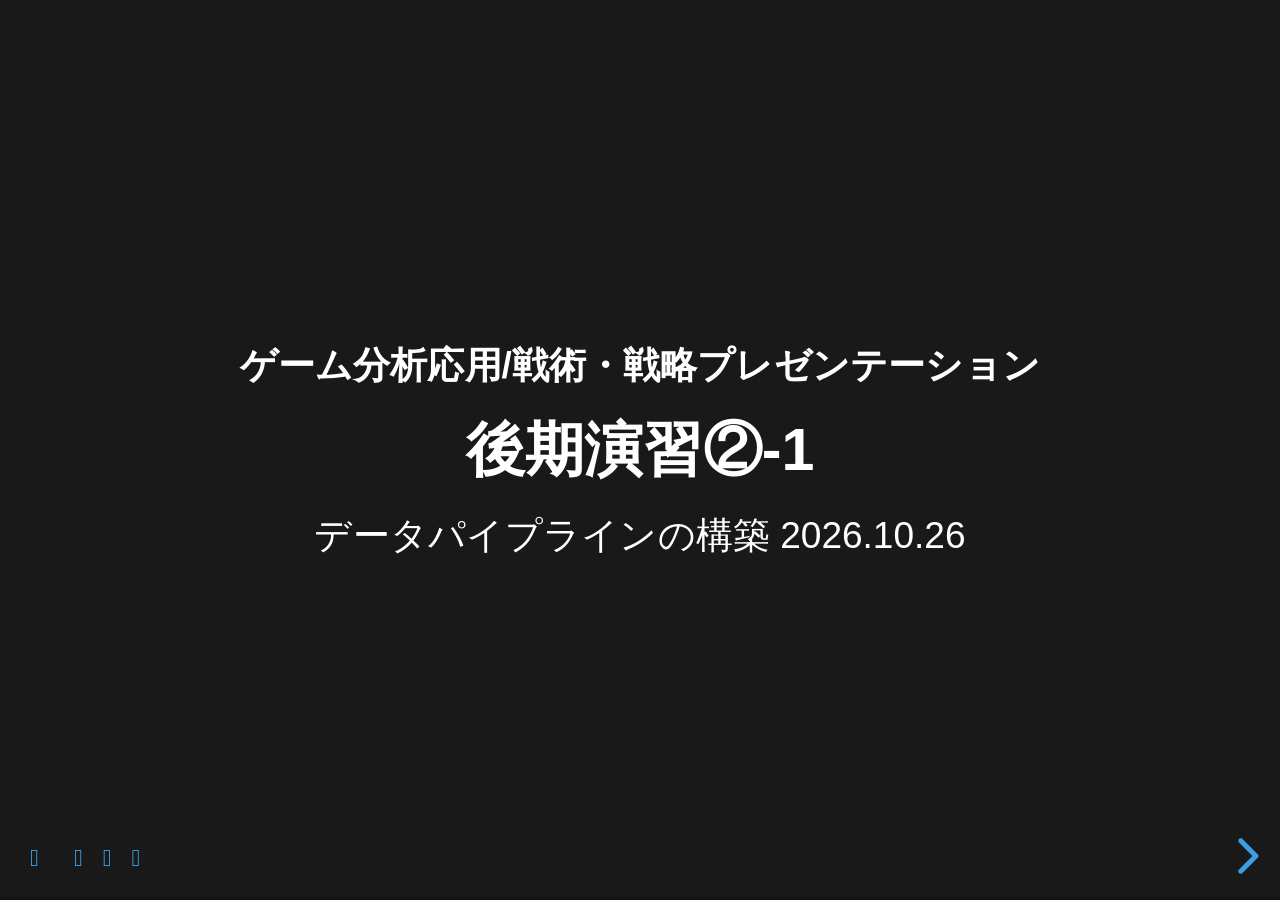
==== commit 66bc17a1: "Add new lectures on data pipelines and update presentation content - Introduced new markdown files f" ====
--- a/export/index.html
+++ b/export/index.html
@@ -73,8 +73,9 @@
             
             <link rel="stylesheet" href="my-theme.css">
 <p><strong>ゲーム分析応用/戦術・戦略プレゼンテーション</strong></p>
-<h1>後期演習①-3</h1>
-<p>2026.09.28</p>
+<h1>後期演習②-1</h1>
+<p>データパイプラインの構築
+2026.10.26</p>
 
             </section>
     
@@ -87,7 +88,8 @@
             <h1>本日の内容</h1>
 <ul>
 <li>前回の振り返り</li>
-<li>Sec1 後期演習実践</li>
+<li>Sec1 演習概要</li>
+<li>Sec2 実践</li>
 </ul>
 
             </section>
@@ -99,34 +101,101 @@
         <section >
             
             <h1>前回の振り返り</h1>
-
-            </section>
-    
-
-
-
-    
-        <section >
-            
-            <h2>後期演習①</h2>
-<p class="fragment fade-left">データセットを用いた分析　</p>
-
-            </section>
-    
-
-
-
-    
-        <section >
-            
-            <h2>本演習のマイルストーン</h2>
+<ul>
+<li>データパイプラインとは何か</li>
+<li>なぜ自動化が必要か</li>
+<li>パイプラインの工程と、分析サイクルとの違い</li>
+</ul>
+
+            </section>
+    
+
+
+
+    
+        <section >
+            
+            <h2>先週やったこと</h2>
+<ul>
+<li class="fragment fade-left">データパイプラインは、収集 → 整形 → 保存 → 分析・可視化 をつないで回す仕組み　</li>
+<li class="fragment fade-left">継続的な分析では手作業が負担・ミスの温床になる。自動化できるかが勝負　</li>
+<li class="fragment fade-left">分析サイクルとの違いは、継続のために <strong>保存</strong> が加わること　</li>
+<li class="fragment fade-left">まずは全体を一気に作らず、<strong>一つのプロセスを自動化する</strong> ところまでを目指す　</li>
+</ul>
+
+            </section>
+    
+
+
+
+    
+        <section data-transition="slide" data-background="#00b2bc" data-background-transition="zoom">
+            
+            <h1>Section1</h1>
+<p>演習概要</p>
+<!-- .slide: data-transition="slide" data-background="#00b2bc" data-background-transition="zoom" -->
+            </section>
+    
+
+
+
+    
+        <section >
+            
+            <h2>後期演習②</h2>
+<p class="fragment fade-left">データパイプラインの構築　</p>
+
+            </section>
+    
+
+
+
+    
+        <section >
+            
+            <h2>演習概要</h2>
+<ul>
+<li class="fragment fade-left">本演習では、分析プロセスを自動化するデータパイプラインの構築を行う　</li>
+<li class="fragment fade-left">各自任意のプロセスを設定し、全体ないしは部分的な自動化を目指す　</li>
+<li class="fragment fade-left">アナリスト志望でない学生は、分析以外のプロセスを設定してもよい　</li>
+</ul>
+
+            </section>
+    
+
+
+
+    
+        <section >
+            
+            <h2>発表の形式</h2>
+<ul>
+<li class="fragment fade-left">本演習の発表はプレゼン方式で行う　</li>
+<li class="fragment fade-left">発表には、次の要素を必ず含めること　</li>
+</ul>
+
+            </section>
+    
+
+
+
+    
+        <section >
+            
+            <h2>発表に必ず含めること</h2>
 <ol>
-<li class="fragment fade-left">✅ データセットの選定　</li>
-<li class="fragment fade-left">✅ テーマ設定（課題、対象、狙い）　</li>
-<li class="fragment fade-left">✅分析　</li>
-<li class="fragment fade-left">プレゼン資料作成　</li>
-<li class="fragment fade-left">発表準備　</li>
-<li class="fragment fade-left">発表（10/5）　</li>
+<li class="fragment fade-left">対象とするプロセスの全体像　
+<ul>
+<li class="fragment fade-left">どういった作業フローの、どの部分を自動化するか　</li>
+</ul>
+</li>
+<li class="fragment fade-left">自動化したパートの説明　
+<ul>
+<li class="fragment fade-left">使用した技術・ツールと、その選定理由　</li>
+</ul>
+</li>
+<li class="fragment fade-left">デモンストレーション　</li>
+<li class="fragment fade-left">削減される時間と諸コスト　</li>
 </ol>
 
             </section>
@@ -137,28 +206,14 @@
     
         <section >
             
-            <h2>分析をする上でのアドバイス</h2>
-<ul>
-<li class="fragment fade-left">分析のステップを意識しよう　</li>
-<li class="fragment fade-left">全ては目的から。課題・問い・仮説を使い分けよう　</li>
-</ul>
-
-            </section>
-    
-
-
-
-    
-        <section >
-            
-            <h3 class="fragment fade-left">分析のステップを意識しよう　</h3>
+            <h2>演習のマイルストーン</h2>
 <ol>
-<li class="fragment fade-left">目的設定・仮説立案　</li>
-<li class="fragment fade-left">データ収集　</li>
-<li class="fragment fade-left">前処理　</li>
-<li class="fragment fade-left">分析　</li>
-<li class="fragment fade-left">解釈　</li>
-<li class="fragment fade-left">アクションプランの策定 　</li>
+<li class="fragment fade-left">対象プロセスの設定　</li>
+<li class="fragment fade-left">自動化パートの設定　</li>
+<li class="fragment fade-left">使用する技術の選定　</li>
+<li class="fragment fade-left">実装　</li>
+<li class="fragment fade-left">プレゼン準備　</li>
+<li class="fragment fade-left">プレゼン　</li>
 </ol>
 
             </section>
@@ -169,14 +224,37 @@
     
         <section >
             
-            <h3>目的・仮説立案の例</h3>
-<ul>
-<li class="fragment fade-left">目的：試合の入りを良くする　</li>
-<li class="fragment fade-left">課題：試合開始10分間でのボールロスト数が多く失点に繋がっている　</li>
-<li class="fragment fade-left">問い：試合開始10分間の選手一人当たりの運動量（走行距離・加速度）とボール保持時間は試合中盤と比較して違いがあるか　</li>
-<li class="fragment fade-left">仮説：試合開始10分間とそれ以降（特に中盤）とを比較したときに、選手の運動量（走行距離・加速度）が低く、加えて一人当たりのボール- 保持時間が長いためボールロストが増えている　</li>
-</ul>
-<p class="fragment fade-left">→ これにより「試合前のウォーミングアップを見直そう！」という具体的なアクションプラン（提案・行動喚起）に繋げられる</p>
+            <h2>スケジュール</h2>
+<table>
+<thead>
+<tr>
+<th>日付</th>
+<th>内容</th>
+</tr>
+</thead>
+<tbody>
+<tr>
+<td>10/26</td>
+<td>作業週</td>
+</tr>
+<tr>
+<td>11/2</td>
+<td>作業週</td>
+</tr>
+<tr>
+<td>11/9</td>
+<td>作業週</td>
+</tr>
+<tr>
+<td>11/16</td>
+<td>海外研修週間（休講）</td>
+</tr>
+<tr>
+<td>11/23</td>
+<td>発表</td>
+</tr>
+</tbody>
+</table>
 
             </section>
     
@@ -186,13 +264,9 @@
     
         <section data-transition="slide" data-background="#00b2bc" data-background-transition="zoom">
             
-            <h1>Section1</h1>
-<p>後期演習①実践</p>
+            <h1>Section2</h1>
+<p>実践</p>
 <!-- .slide: data-transition="slide" data-background="#00b2bc" data-background-transition="zoom" -->
-<ul>
-<li>本日の目標</li>
-</ul>
-
             </section>
     
 
@@ -202,24 +276,22 @@
         <section >
             
             <h2>本日の目標</h2>
-<ul>
-<li class="fragment fade-left">プレゼン資料作成まで終わらせる　</li>
-</ul>
-
-            </section>
-    
-
-
-
-    
-        <section >
-            
-            <h2>資料作りにおけるアドバイス</h2>
-<ul>
-<li class="fragment fade-left">「情報伝達」「理解促進」を意識しよう</li>
-<li class="fragment fade-left">対象者が選手であれば選手に、経営層ならそのレベルに合わせる！</li>
-<li class="fragment fade-left">選手は細かい数字が好きじゃない！</li>
-<li class="fragment fade-left">経営層はデータを好む傾向</li>
+<p class="fragment fade-left">実装フェーズに差し掛かろう！　</p>
+
+            </section>
+    
+
+
+
+    
+        <section >
+            
+            <h2>今日進めておくこと</h2>
+<ul>
+<li class="fragment fade-left">対象プロセスを決める　</li>
+<li class="fragment fade-left">自動化するパートを決める　</li>
+<li class="fragment fade-left">使う技術・ツールの候補を出す　</li>
+<li class="fragment fade-left">実装に着手する　</li>
 </ul>
 
             </section>
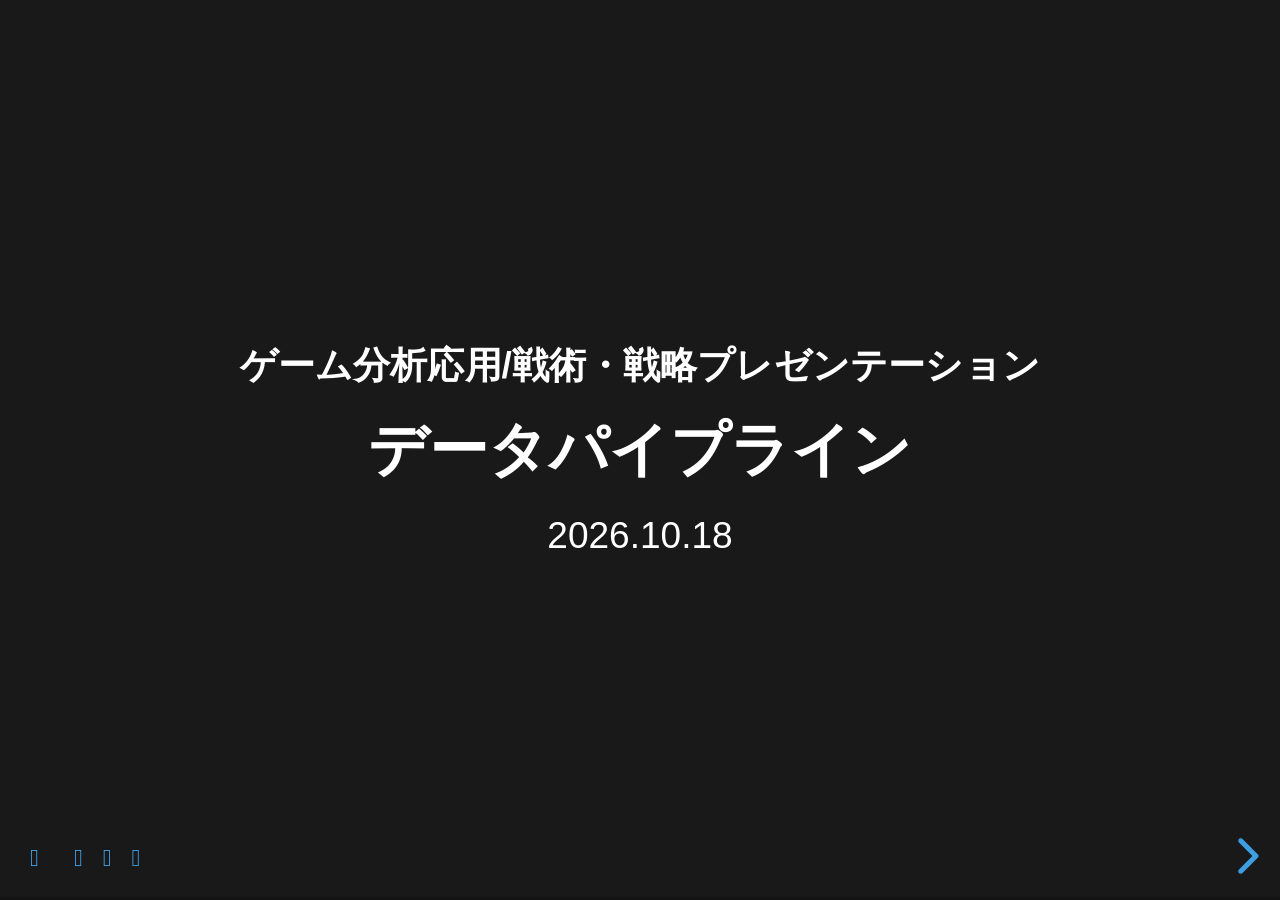
==== commit 40007461: "Update index.html to reflect new lecture structure and content on data pipelines - Revised titles an" ====
--- a/export/index.html
+++ b/export/index.html
@@ -73,9 +73,8 @@
             
             <link rel="stylesheet" href="my-theme.css">
 <p><strong>ゲーム分析応用/戦術・戦略プレゼンテーション</strong></p>
-<h1>後期演習②-1</h1>
-<p>データパイプラインの構築
-2026.10.26</p>
+<h1>データパイプライン</h1>
+<p>2026.10.18</p>
 
             </section>
     
@@ -87,9 +86,10 @@
             
             <h1>本日の内容</h1>
 <ul>
-<li>前回の振り返り</li>
-<li>Sec1 演習概要</li>
-<li>Sec2 実践</li>
+<li class="fragment fade-left">前回の振り返り</li>
+<li class="fragment fade-left">Sec1 データパイプラインについて</li>
+<li class="fragment fade-left">Sec2 イメージを掴む</li>
+<li class="fragment fade-left">Sec3 設計してみよう</li>
 </ul>
 
             </section>
@@ -102,196 +102,345 @@
             
             <h1>前回の振り返り</h1>
 <ul>
-<li>データパイプラインとは何か</li>
-<li>なぜ自動化が必要か</li>
-<li>パイプラインの工程と、分析サイクルとの違い</li>
-</ul>
-
-            </section>
-    
-
-
-
-    
-        <section >
-            
-            <h2>先週やったこと</h2>
-<ul>
-<li class="fragment fade-left">データパイプラインは、収集 → 整形 → 保存 → 分析・可視化 をつないで回す仕組み　</li>
-<li class="fragment fade-left">継続的な分析では手作業が負担・ミスの温床になる。自動化できるかが勝負　</li>
-<li class="fragment fade-left">分析サイクルとの違いは、継続のために <strong>保存</strong> が加わること　</li>
-<li class="fragment fade-left">まずは全体を一気に作らず、<strong>一つのプロセスを自動化する</strong> ところまでを目指す　</li>
-</ul>
-
-            </section>
-    
-
-
-
-    
-        <section data-transition="slide" data-background="#00b2bc" data-background-transition="zoom">
-            
-            <h1>Section1</h1>
-<p>演習概要</p>
-<!-- .slide: data-transition="slide" data-background="#00b2bc" data-background-transition="zoom" -->
-            </section>
-    
-
-
-
-    
-        <section >
-            
-            <h2>後期演習②</h2>
-<p class="fragment fade-left">データパイプラインの構築　</p>
-
-            </section>
-    
-
-
-
-    
-        <section >
-            
-            <h2>演習概要</h2>
-<ul>
-<li class="fragment fade-left">本演習では、分析プロセスを自動化するデータパイプラインの構築を行う　</li>
-<li class="fragment fade-left">各自任意のプロセスを設定し、全体ないしは部分的な自動化を目指す　</li>
-<li class="fragment fade-left">アナリスト志望でない学生は、分析以外のプロセスを設定してもよい　</li>
-</ul>
-
-            </section>
-    
-
-
-
-    
-        <section >
-            
-            <h2>発表の形式</h2>
-<ul>
-<li class="fragment fade-left">本演習の発表はプレゼン方式で行う　</li>
-<li class="fragment fade-left">発表には、次の要素を必ず含めること　</li>
-</ul>
-
-            </section>
-    
-
-
-
-    
-        <section >
-            
-            <h2>発表に必ず含めること</h2>
+<li class="fragment fade-left">後期演習①では各自データセットを用意して分析を行なった</li>
+<li class="fragment fade-left">分析のサイクルは通常以下のように行われる
+<ul>
+<li class="fragment fade-left">課題設定</li>
+<li class="fragment fade-left">データ収集</li>
+<li class="fragment fade-left">整形（データ前処理）</li>
+<li class="fragment fade-left">分析・可視化</li>
+<li class="fragment fade-left">伝達</li>
+</ul>
+</li>
+<li class="fragment fade-left">ただし、分析は通常一度では終わらない</li>
+<li class="fragment fade-left">継続的な分析を行う上で、手作業はヒューマンエラー、負担につながる</li>
+<li class="fragment fade-left">実務を想定すると以下にこれらの処理を自動化できるかが勝負</li>
+<li class="fragment fade-left">後期演習②ではこの中のプロセスを自動化することを目指す</li>
+</ul>
+
+            </section>
+    
+
+
+
+    
+        <section >
+            
+            <h1>Section1 データパイプラインについて</h1>
+<ul>
+<li>1-1 データパイプラインとは</li>
+<li>1-2 なぜデータパイプラインが必要なのか</li>
+<li>1-3 データパイプラインの全体像</li>
+</ul>
+
+            </section>
+    
+
+
+
+    
+        <section >
+            
+            <h2>1-1 データパイプラインとは</h2>
+<blockquote class="fragment fade-left">
+<p>あるシステムから別のシステムへデータを流す方法のこと。特定の順序で実行される一連のステップで構成され、あるステップの出力が次のステップの入力として機能する。</p>
+</blockquote>
+<p class="fragment fade-left">出典： databricks [データパイプラインとは何ですか？]</p>
+
+            </section>
+    
+
+
+
+    
+        <section >
+            
+            <p><img src="assets/datapipeline.jpeg" alt="データパイプラインの図"></p>
+<p>出典: Solon Das, <a href="https://jp.linkedin.com/pulse/15-real-world-data-pipeline-issues-how-solve-them-like-solon-das-pc7qc?tl=ja">15 Real-World Data Pipeline Issues and How to Solve Them Like a Pro</a>（LinkedIn, 2025.4.17）</p>
+
+            </section>
+    
+
+
+
+    
+        <section >
+            
+            <h2>1-2 なぜデータパイプラインが必要なのか</h2>
+<ul>
+<li class="fragment fade-left">先述の通り現場での分析は一度で完結しない（講義・研究を除く）</li>
+<li class="fragment fade-left">手動で何度も同じ処理を行うのは非効率かつミスの温床</li>
+<li class="fragment fade-left">データパイプラインで自動化ができれば質を担保しつつその業務から開放される！</li>
+<li class="fragment fade-left">一方で、ぶっちゃけ必要ではないし構築できる現職アナリストは少ない</li>
+</ul>
+
+            </section>
+    
+
+
+
+    
+        <section >
+            
+            <h3>[ちょっと脱線] 凡人は量で勝負！</h3>
+<ul>
+<li class="fragment fade-left">自分が凡人だと思う人は量で勝負しよう！</li>
+<li class="fragment fade-left">ただ残念なことに、いわゆる才能ある人たちは結構量もこなす</li>
+<li class="fragment fade-left">我々に与えられている時間は平等に24時間。</li>
+<li class="fragment fade-left">では、どのようにすれば勝てる…？</li>
+<li class="fragment fade-left">仕組みで時間を生み出し、空いた時間を考えることに使う！</li>
+</ul>
+
+            </section>
+    
+
+
+
+    
+        <section >
+            
+            <h2>1-3 データパイプラインの概要</h2>
+<ul>
+<li class="fragment fade-left">大まかなプロセス（工程）は以下の通り
 <ol>
-<li class="fragment fade-left">対象とするプロセスの全体像　
-<ul>
-<li class="fragment fade-left">どういった作業フローの、どの部分を自動化するか　</li>
-</ul>
+<li class="fragment fade-left">収集</li>
+<li class="fragment fade-left">整形</li>
+<li class="fragment fade-left">保存</li>
+<li class="fragment fade-left">分析・可視化</li>
+</ol>
 </li>
-<li class="fragment fade-left">自動化したパートの説明　
-<ul>
-<li class="fragment fade-left">使用した技術・ツールと、その選定理由　</li>
-</ul>
-</li>
-<li class="fragment fade-left">デモンストレーション　</li>
-<li class="fragment fade-left">削減される時間と諸コスト　</li>
-</ol>
-
-            </section>
-    
-
-
-
-    
-        <section >
-            
-            <h2>演習のマイルストーン</h2>
-<ol>
-<li class="fragment fade-left">対象プロセスの設定　</li>
-<li class="fragment fade-left">自動化パートの設定　</li>
-<li class="fragment fade-left">使用する技術の選定　</li>
-<li class="fragment fade-left">実装　</li>
-<li class="fragment fade-left">プレゼン準備　</li>
-<li class="fragment fade-left">プレゼン　</li>
-</ol>
-
-            </section>
-    
-
-
-
-    
-        <section >
-            
-            <h2>スケジュール</h2>
+<li class="fragment fade-left">前回の振り返りで紹介した「分析サイクル」とは少し違う…？</li>
+</ul>
+
+            </section>
+    
+
+
+
+    
+        <section >
+            
+            <h3>分析サイクルとパイプラインの対応</h3>
+<br>
 <table>
 <thead>
 <tr>
-<th>日付</th>
-<th>内容</th>
+<th>分析サイクル</th>
+<th>パイプライン</th>
+<th>対応</th>
 </tr>
 </thead>
 <tbody>
 <tr>
-<td>10/26</td>
-<td>作業週</td>
+<td>課題設定</td>
+<td>前提</td>
+<td>目的は人が決める</td>
 </tr>
 <tr>
-<td>11/2</td>
-<td>作業週</td>
+<td>収集</td>
+<td>収集</td>
+<td>同じ</td>
 </tr>
 <tr>
-<td>11/9</td>
-<td>作業週</td>
+<td>整形</td>
+<td>整形</td>
+<td>同じ</td>
 </tr>
 <tr>
-<td>11/16</td>
-<td>海外研修週間（休講）</td>
+<td>—</td>
+<td><strong>保存</strong></td>
+<td><strong>新規</strong></td>
 </tr>
 <tr>
-<td>11/23</td>
-<td>発表</td>
+<td>分析・可視化</td>
+<td>分析・可視化</td>
+<td>同じ</td>
+</tr>
+<tr>
+<td>伝達</td>
+<td>出口</td>
+<td>誰に・いつ届けるか</td>
 </tr>
 </tbody>
 </table>
-
-            </section>
-    
-
-
-
-    
-        <section data-transition="slide" data-background="#00b2bc" data-background-transition="zoom">
-            
-            <h1>Section2</h1>
-<p>実践</p>
-<!-- .slide: data-transition="slide" data-background="#00b2bc" data-background-transition="zoom" -->
-            </section>
-    
-
-
-
-    
-        <section >
-            
-            <h2>本日の目標</h2>
-<p class="fragment fade-left">実装フェーズに差し掛かろう！　</p>
-
-            </section>
-    
-
-
-
-    
-        <section >
-            
-            <h2>今日進めておくこと</h2>
-<ul>
-<li class="fragment fade-left">対象プロセスを決める　</li>
-<li class="fragment fade-left">自動化するパートを決める　</li>
-<li class="fragment fade-left">使う技術・ツールの候補を出す　</li>
-<li class="fragment fade-left">実装に着手する　</li>
+<br>
+<ul>
+<li class="fragment fade-left">単発の分析では、データを「貯めておく」必要がなかった</li>
+<li class="fragment fade-left">継続的に回すからこそ、前回までのデータを蓄積する「保存」が加わる</li>
+</ul>
+
+            </section>
+    
+
+
+
+    
+        <section >
+            
+            <h3>プロセスをつなぐ</h3>
+<ul>
+<li class="fragment fade-left">各プロセスを自動化の処理でつなぐことで、一気に成果物まで生成される</li>
+<li class="fragment fade-left">ただ、まずは<strong>一つのプロセスを自動で行えるところ</strong>までを目指そう</li>
+</ul>
+
+            </section>
+    
+
+
+
+    
+        <section >
+            
+            <p><img src="assets/datapipeline.jpeg" alt="データパイプラインの図"></p>
+<p>出典: Solon Das, <a href="https://jp.linkedin.com/pulse/15-real-world-data-pipeline-issues-how-solve-them-like-solon-das-pc7qc?tl=ja">15 Real-World Data Pipeline Issues and How to Solve Them Like a Pro</a>（LinkedIn, 2025.4.17）</p>
+
+            </section>
+    
+
+
+
+    
+        <section >
+            
+            <h1>Section2 イメージを掴む</h1>
+<ul>
+<li>2-1 実例の紹介</li>
+<li>2-2 各種ツールの調査</li>
+</ul>
+
+            </section>
+    
+
+
+
+    
+        <section >
+            
+            <h2>実は身近にあるデータパイプラインっぽいツール</h2>
+<p class="fragment fade-left">Question: 身近にあるツールで思いつくものは？</p>
+
+            </section>
+    
+
+
+
+    
+        <section >
+            
+            <h2>2-1 実例の紹介</h2>
+<ul>
+<li class="fragment fade-left">Sportscode</li>
+<li class="fragment fade-left">エクセル・スプレッドシート</li>
+</ul>
+
+            </section>
+    
+
+
+
+    
+        <section >
+            
+            <h2>2-2 各種ツールの調査</h2>
+<ul>
+<li>ある特定のパートあるいは複数をカバーするツールを探してみよう</li>
+<li>この世にはある特定の工程のみに特化したツールが多く存在している</li>
+<li>どんなものがあるかみんなで調べてみよう</li>
+</ul>
+
+            </section>
+    
+
+
+
+    
+        <section >
+            
+            <h3>Task1</h3>
+<p>いろんなツールを調査してみよう</p>
+<p>Slidoで調査結果のシェア</p>
+
+            </section>
+    
+
+
+
+    
+        <section >
+            
+            <h1>Section3 設計してみよう</h1>
+<ul>
+<li>3-1 プロセスの図式化</li>
+<li>3-2 ツールの選定</li>
+<li>3-3 後期演習②について</li>
+</ul>
+
+            </section>
+    
+
+
+
+    
+        <section >
+            
+            <h2>3-1 プロセスの図式化</h2>
+<ul>
+<li>最初の一歩は対象の業務フローがどのようになっているか理解すること</li>
+<li>理解を深めるためにいろいろな方法があるが、今日はフローチャートを試してみよう</li>
+<li>フローチャートのような図も実は統一された記法が存在する</li>
+<li>詳しくはUMLで検索してみよう（エンジニア以外も）</li>
+</ul>
+
+            </section>
+    
+
+
+
+    
+        <section >
+            
+            <h3>Task2</h3>
+<p>簡易版フローチャートを書いてみよう</p>
+
+            </section>
+    
+
+
+
+    
+        <section >
+            
+            <h2>3-2 ツールの選定</h2>
+<ul>
+<li>プロセスの中から自動化できそうな箇所を見つけよう</li>
+<li>自動化したい場所が決まったらその要件にあうツールを探す</li>
+<li>ツールは複数の候補があることが一般的であるが、要件にあうものを決める</li>
+</ul>
+
+            </section>
+    
+
+
+
+    
+        <section >
+            
+            <h3>Task3</h3>
+<p>自動化するツールを選定してみよう</p>
+
+            </section>
+    
+
+
+
+    
+        <section >
+            
+            <h2>3-3 後期演習②について</h2>
+<ul>
+<li>後期演習②ではパイプラインの一工程の構築を行います</li>
+<li>題材は後期演習②で扱ったものでも、新しいテーマでも可です</li>
+<li>発表は成果物のデモンストレーションとどのように構築したか（技術仕様）について行います</li>
 </ul>
 
             </section>
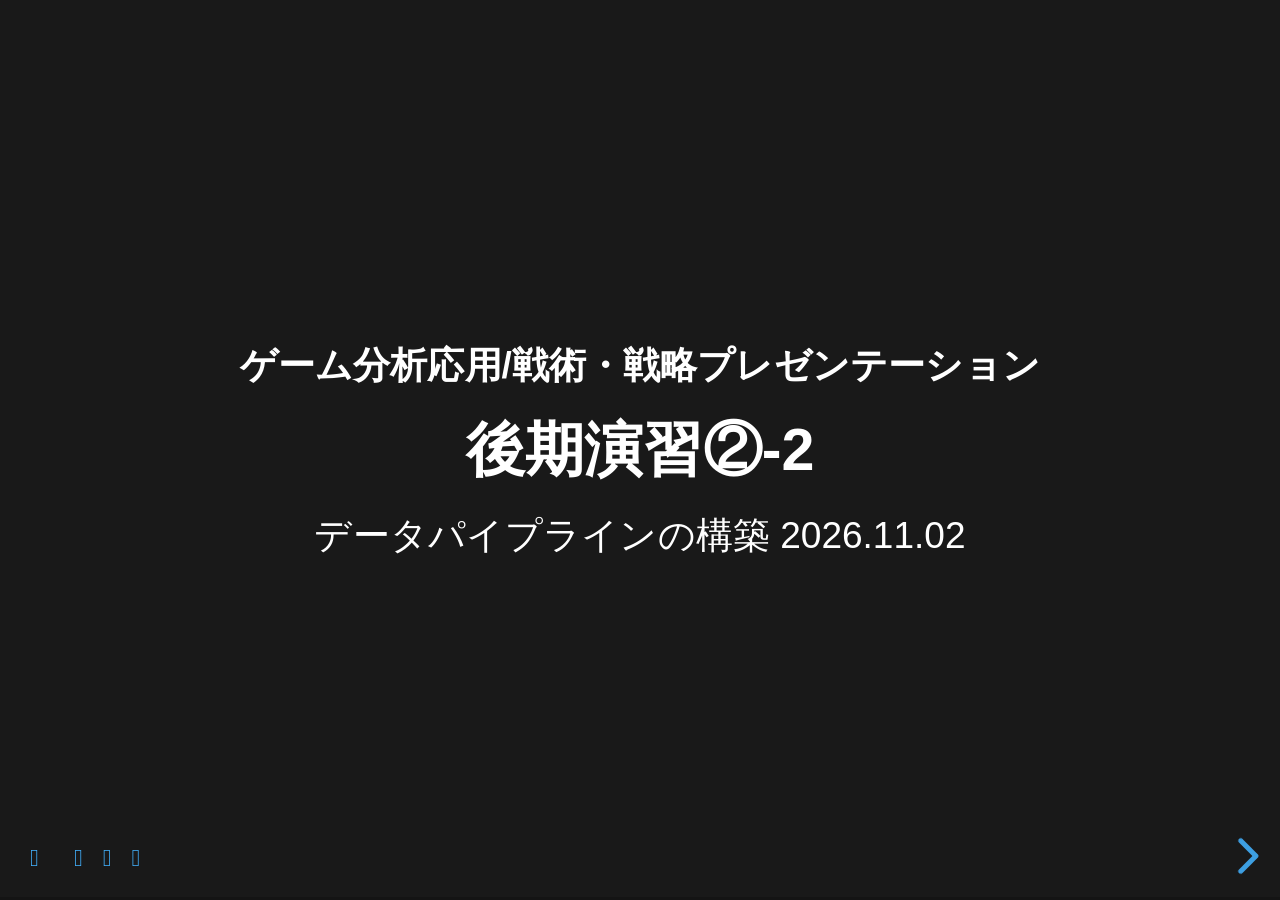
==== commit b965d366: "Update index.html and published/index.html for revised lecture details and content - Changed the tit" ====
--- a/export/index.html
+++ b/export/index.html
@@ -73,8 +73,9 @@
             
             <link rel="stylesheet" href="my-theme.css">
 <p><strong>ゲーム分析応用/戦術・戦略プレゼンテーション</strong></p>
-<h1>データパイプライン</h1>
-<p>2026.10.18</p>
+<h1>後期演習②-2</h1>
+<p>データパイプラインの構築
+2026.11.02</p>
 
             </section>
     
@@ -86,10 +87,7 @@
             
             <h1>本日の内容</h1>
 <ul>
-<li class="fragment fade-left">前回の振り返り</li>
-<li class="fragment fade-left">Sec1 データパイプラインについて</li>
-<li class="fragment fade-left">Sec2 イメージを掴む</li>
-<li class="fragment fade-left">Sec3 設計してみよう</li>
+<li>Sec1 演習</li>
 </ul>
 
             </section>
@@ -98,350 +96,143 @@
 
 
     
-        <section >
-            
-            <h1>前回の振り返り</h1>
+        <section data-transition="slide" data-background="#00b2bc" data-background-transition="zoom">
+            
+            <h1>Section1</h1>
+<p>演習概要</p>
+<!-- .slide: data-transition="slide" data-background="#00b2bc" data-background-transition="zoom" -->
+            </section>
+    
+
+
+
+    
+        <section >
+            
+            <h2>後期演習②</h2>
+<p class="fragment fade-left">データパイプラインの構築　</p>
+
+            </section>
+    
+
+
+
+    
+        <section >
+            
+            <h2>演習概要</h2>
 <ul>
-<li class="fragment fade-left">後期演習①では各自データセットを用意して分析を行なった</li>
-<li class="fragment fade-left">分析のサイクルは通常以下のように行われる
+<li class="fragment fade-left">本演習では、分析プロセスを自動化するデータパイプラインの構築を行う　</li>
+<li class="fragment fade-left">各自任意のプロセスを設定し、全体ないしは部分的な自動化を目指す　</li>
+<li class="fragment fade-left">アナリスト志望でない学生は、分析以外のプロセスを設定してもよい　</li>
+</ul>
+
+            </section>
+    
+
+
+
+    
+        <section >
+            
+            <h2>発表の形式</h2>
 <ul>
-<li class="fragment fade-left">課題設定</li>
-<li class="fragment fade-left">データ収集</li>
-<li class="fragment fade-left">整形（データ前処理）</li>
-<li class="fragment fade-left">分析・可視化</li>
-<li class="fragment fade-left">伝達</li>
+<li class="fragment fade-left">本演習の発表はプレゼン方式で行う　</li>
+<li class="fragment fade-left">発表には、次の要素を必ず含めること　</li>
+</ul>
+
+            </section>
+    
+
+
+
+    
+        <section >
+            
+            <h2>発表に必ず含めること</h2>
+<ol>
+<li class="fragment fade-left">対象とするプロセスの全体像　
+<ul>
+<li class="fragment fade-left">どういった作業フローの、どの部分を自動化するか　</li>
 </ul>
 </li>
-<li class="fragment fade-left">ただし、分析は通常一度では終わらない</li>
-<li class="fragment fade-left">継続的な分析を行う上で、手作業はヒューマンエラー、負担につながる</li>
-<li class="fragment fade-left">実務を想定すると以下にこれらの処理を自動化できるかが勝負</li>
-<li class="fragment fade-left">後期演習②ではこの中のプロセスを自動化することを目指す</li>
+<li class="fragment fade-left">自動化したパートの説明　
+<ul>
+<li class="fragment fade-left">使用した技術・ツールと、その選定理由　</li>
 </ul>
-
-            </section>
-    
-
-
-
-    
-        <section >
-            
-            <h1>Section1 データパイプラインについて</h1>
-<ul>
-<li>1-1 データパイプラインとは</li>
-<li>1-2 なぜデータパイプラインが必要なのか</li>
-<li>1-3 データパイプラインの全体像</li>
-</ul>
-
-            </section>
-    
-
-
-
-    
-        <section >
-            
-            <h2>1-1 データパイプラインとは</h2>
-<blockquote class="fragment fade-left">
-<p>あるシステムから別のシステムへデータを流す方法のこと。特定の順序で実行される一連のステップで構成され、あるステップの出力が次のステップの入力として機能する。</p>
-</blockquote>
-<p class="fragment fade-left">出典： databricks [データパイプラインとは何ですか？]</p>
-
-            </section>
-    
-
-
-
-    
-        <section >
-            
-            <p><img src="assets/datapipeline.jpeg" alt="データパイプラインの図"></p>
-<p>出典: Solon Das, <a href="https://jp.linkedin.com/pulse/15-real-world-data-pipeline-issues-how-solve-them-like-solon-das-pc7qc?tl=ja">15 Real-World Data Pipeline Issues and How to Solve Them Like a Pro</a>（LinkedIn, 2025.4.17）</p>
-
-            </section>
-    
-
-
-
-    
-        <section >
-            
-            <h2>1-2 なぜデータパイプラインが必要なのか</h2>
-<ul>
-<li class="fragment fade-left">先述の通り現場での分析は一度で完結しない（講義・研究を除く）</li>
-<li class="fragment fade-left">手動で何度も同じ処理を行うのは非効率かつミスの温床</li>
-<li class="fragment fade-left">データパイプラインで自動化ができれば質を担保しつつその業務から開放される！</li>
-<li class="fragment fade-left">一方で、ぶっちゃけ必要ではないし構築できる現職アナリストは少ない</li>
-</ul>
-
-            </section>
-    
-
-
-
-    
-        <section >
-            
-            <h3>[ちょっと脱線] 凡人は量で勝負！</h3>
-<ul>
-<li class="fragment fade-left">自分が凡人だと思う人は量で勝負しよう！</li>
-<li class="fragment fade-left">ただ残念なことに、いわゆる才能ある人たちは結構量もこなす</li>
-<li class="fragment fade-left">我々に与えられている時間は平等に24時間。</li>
-<li class="fragment fade-left">では、どのようにすれば勝てる…？</li>
-<li class="fragment fade-left">仕組みで時間を生み出し、空いた時間を考えることに使う！</li>
-</ul>
-
-            </section>
-    
-
-
-
-    
-        <section >
-            
-            <h2>1-3 データパイプラインの概要</h2>
-<ul>
-<li class="fragment fade-left">大まかなプロセス（工程）は以下の通り
+</li>
+<li class="fragment fade-left">デモンストレーション　</li>
+<li class="fragment fade-left">削減される時間と諸コスト　</li>
+</ol>
+
+            </section>
+    
+
+
+
+    
+        <section >
+            
+            <h2>演習のマイルストーン</h2>
 <ol>
-<li class="fragment fade-left">収集</li>
-<li class="fragment fade-left">整形</li>
-<li class="fragment fade-left">保存</li>
-<li class="fragment fade-left">分析・可視化</li>
+<li class="fragment fade-left">✅対象プロセスの設定　</li>
+<li class="fragment fade-left">✅自動化パートの設定　</li>
+<li class="fragment fade-left">✅使用する技術の選定　</li>
+<li class="fragment fade-left">実装　</li>
+<li class="fragment fade-left">プレゼン準備　</li>
+<li class="fragment fade-left">プレゼン　</li>
 </ol>
-</li>
-<li class="fragment fade-left">前回の振り返りで紹介した「分析サイクル」とは少し違う…？</li>
-</ul>
-
-            </section>
-    
-
-
-
-    
-        <section >
-            
-            <h3>分析サイクルとパイプラインの対応</h3>
-<br>
+
+            </section>
+    
+
+
+
+    
+        <section >
+            
+            <h2>スケジュール</h2>
 <table>
 <thead>
 <tr>
-<th>分析サイクル</th>
-<th>パイプライン</th>
-<th>対応</th>
+<th>日付</th>
+<th>内容</th>
 </tr>
 </thead>
 <tbody>
 <tr>
-<td>課題設定</td>
-<td>前提</td>
-<td>目的は人が決める</td>
-</tr>
-<tr>
-<td>収集</td>
-<td>収集</td>
-<td>同じ</td>
-</tr>
-<tr>
-<td>整形</td>
-<td>整形</td>
-<td>同じ</td>
-</tr>
-<tr>
-<td>—</td>
-<td><strong>保存</strong></td>
-<td><strong>新規</strong></td>
-</tr>
-<tr>
-<td>分析・可視化</td>
-<td>分析・可視化</td>
-<td>同じ</td>
-</tr>
-<tr>
-<td>伝達</td>
-<td>出口</td>
-<td>誰に・いつ届けるか</td>
+<td>10/26</td>
+<td>作業週</td>
+</tr>
+<tr>
+<td>11/2</td>
+<td>作業週</td>
+</tr>
+<tr>
+<td>11/9</td>
+<td>作業週</td>
+</tr>
+<tr>
+<td>11/16</td>
+<td>海外研修週間（休講）</td>
+</tr>
+<tr>
+<td>11/23</td>
+<td>発表</td>
 </tr>
 </tbody>
 </table>
-<br>
-<ul>
-<li class="fragment fade-left">単発の分析では、データを「貯めておく」必要がなかった</li>
-<li class="fragment fade-left">継続的に回すからこそ、前回までのデータを蓄積する「保存」が加わる</li>
-</ul>
-
-            </section>
-    
-
-
-
-    
-        <section >
-            
-            <h3>プロセスをつなぐ</h3>
-<ul>
-<li class="fragment fade-left">各プロセスを自動化の処理でつなぐことで、一気に成果物まで生成される</li>
-<li class="fragment fade-left">ただ、まずは<strong>一つのプロセスを自動で行えるところ</strong>までを目指そう</li>
-</ul>
-
-            </section>
-    
-
-
-
-    
-        <section >
-            
-            <p><img src="assets/datapipeline.jpeg" alt="データパイプラインの図"></p>
-<p>出典: Solon Das, <a href="https://jp.linkedin.com/pulse/15-real-world-data-pipeline-issues-how-solve-them-like-solon-das-pc7qc?tl=ja">15 Real-World Data Pipeline Issues and How to Solve Them Like a Pro</a>（LinkedIn, 2025.4.17）</p>
-
-            </section>
-    
-
-
-
-    
-        <section >
-            
-            <h1>Section2 イメージを掴む</h1>
-<ul>
-<li>2-1 実例の紹介</li>
-<li>2-2 各種ツールの調査</li>
-</ul>
-
-            </section>
-    
-
-
-
-    
-        <section >
-            
-            <h2>実は身近にあるデータパイプラインっぽいツール</h2>
-<p class="fragment fade-left">Question: 身近にあるツールで思いつくものは？</p>
-
-            </section>
-    
-
-
-
-    
-        <section >
-            
-            <h2>2-1 実例の紹介</h2>
-<ul>
-<li class="fragment fade-left">Sportscode</li>
-<li class="fragment fade-left">エクセル・スプレッドシート</li>
-</ul>
-
-            </section>
-    
-
-
-
-    
-        <section >
-            
-            <h2>2-2 各種ツールの調査</h2>
-<ul>
-<li>ある特定のパートあるいは複数をカバーするツールを探してみよう</li>
-<li>この世にはある特定の工程のみに特化したツールが多く存在している</li>
-<li>どんなものがあるかみんなで調べてみよう</li>
-</ul>
-
-            </section>
-    
-
-
-
-    
-        <section >
-            
-            <h3>Task1</h3>
-<p>いろんなツールを調査してみよう</p>
-<p>Slidoで調査結果のシェア</p>
-
-            </section>
-    
-
-
-
-    
-        <section >
-            
-            <h1>Section3 設計してみよう</h1>
-<ul>
-<li>3-1 プロセスの図式化</li>
-<li>3-2 ツールの選定</li>
-<li>3-3 後期演習②について</li>
-</ul>
-
-            </section>
-    
-
-
-
-    
-        <section >
-            
-            <h2>3-1 プロセスの図式化</h2>
-<ul>
-<li>最初の一歩は対象の業務フローがどのようになっているか理解すること</li>
-<li>理解を深めるためにいろいろな方法があるが、今日はフローチャートを試してみよう</li>
-<li>フローチャートのような図も実は統一された記法が存在する</li>
-<li>詳しくはUMLで検索してみよう（エンジニア以外も）</li>
-</ul>
-
-            </section>
-    
-
-
-
-    
-        <section >
-            
-            <h3>Task2</h3>
-<p>簡易版フローチャートを書いてみよう</p>
-
-            </section>
-    
-
-
-
-    
-        <section >
-            
-            <h2>3-2 ツールの選定</h2>
-<ul>
-<li>プロセスの中から自動化できそうな箇所を見つけよう</li>
-<li>自動化したい場所が決まったらその要件にあうツールを探す</li>
-<li>ツールは複数の候補があることが一般的であるが、要件にあうものを決める</li>
-</ul>
-
-            </section>
-    
-
-
-
-    
-        <section >
-            
-            <h3>Task3</h3>
-<p>自動化するツールを選定してみよう</p>
-
-            </section>
-    
-
-
-
-    
-        <section >
-            
-            <h2>3-3 後期演習②について</h2>
-<ul>
-<li>後期演習②ではパイプラインの一工程の構築を行います</li>
-<li>題材は後期演習②で扱ったものでも、新しいテーマでも可です</li>
-<li>発表は成果物のデモンストレーションとどのように構築したか（技術仕様）について行います</li>
-</ul>
+
+            </section>
+    
+
+
+
+    
+        <section >
+            
+            <h2>本日の目標</h2>
+<p class="fragment fade-left">実装第一弾を完了させよう　</p>
 
             </section>
     
